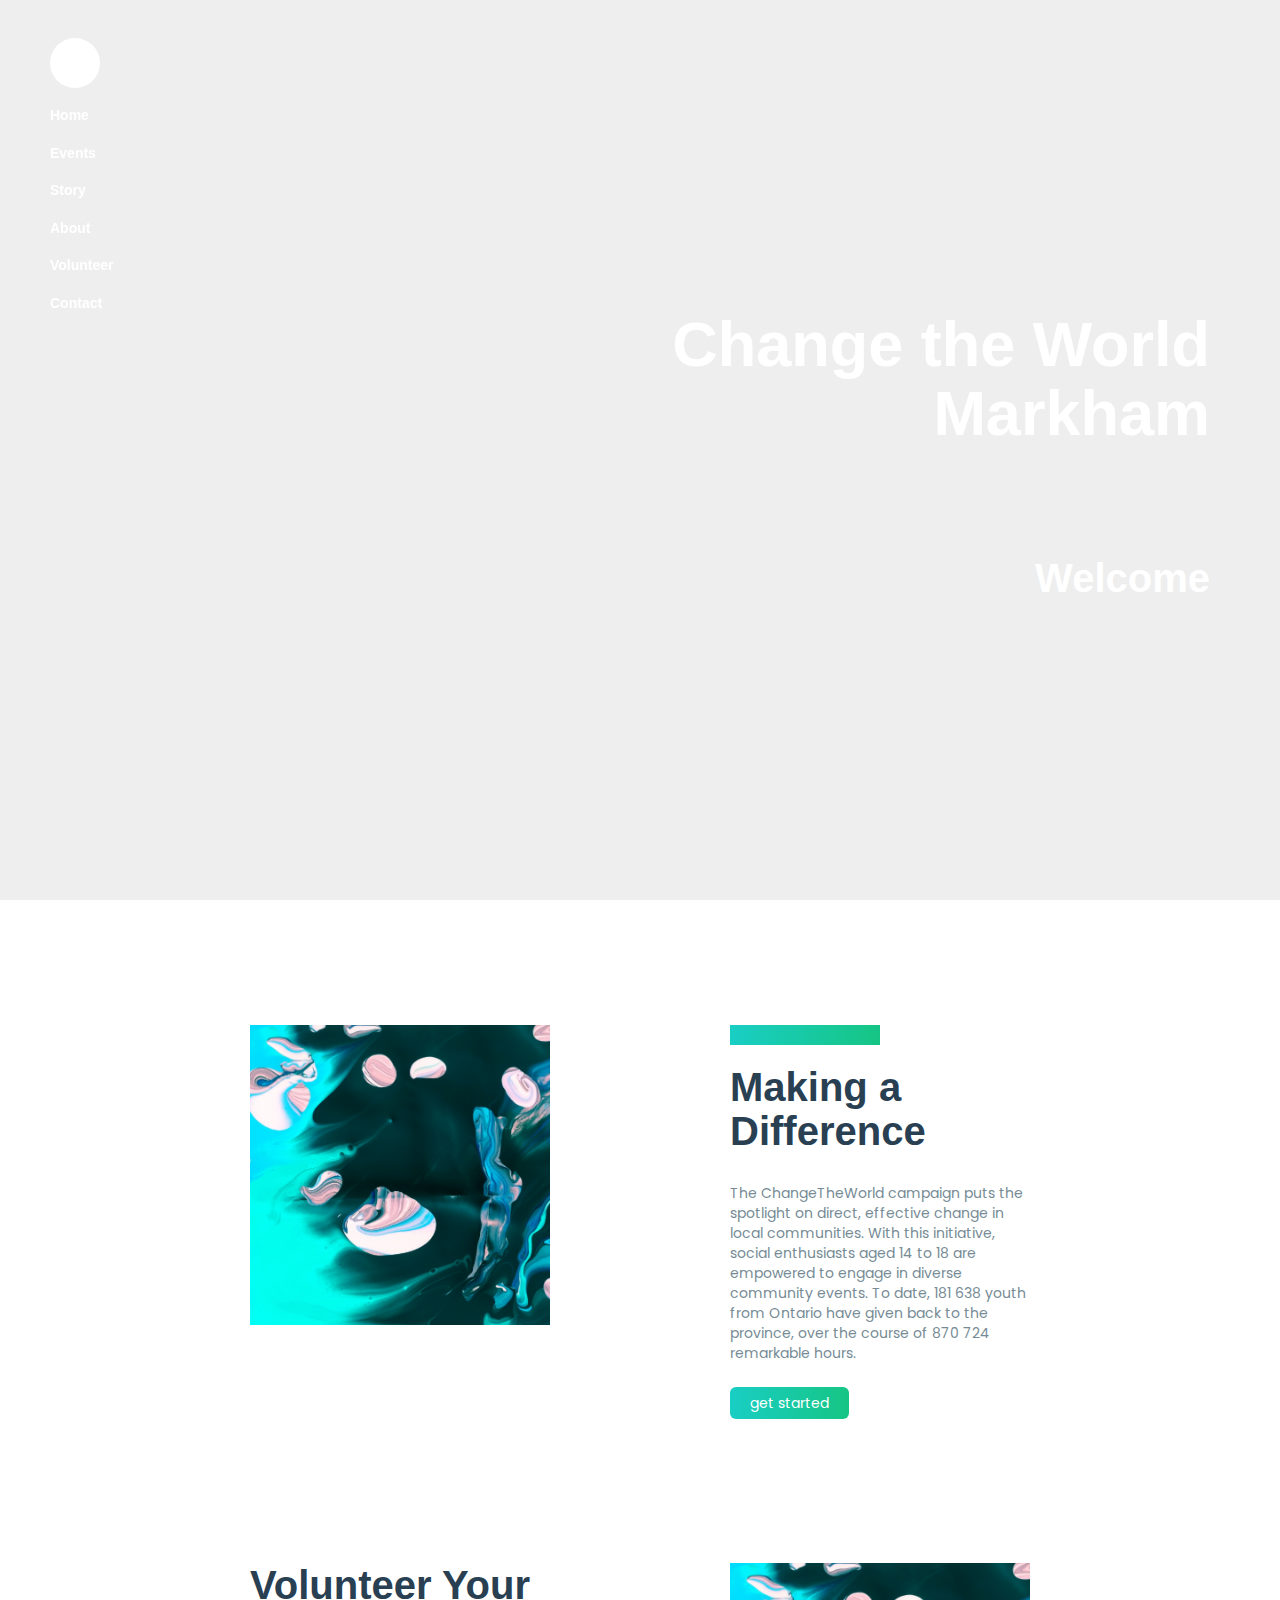
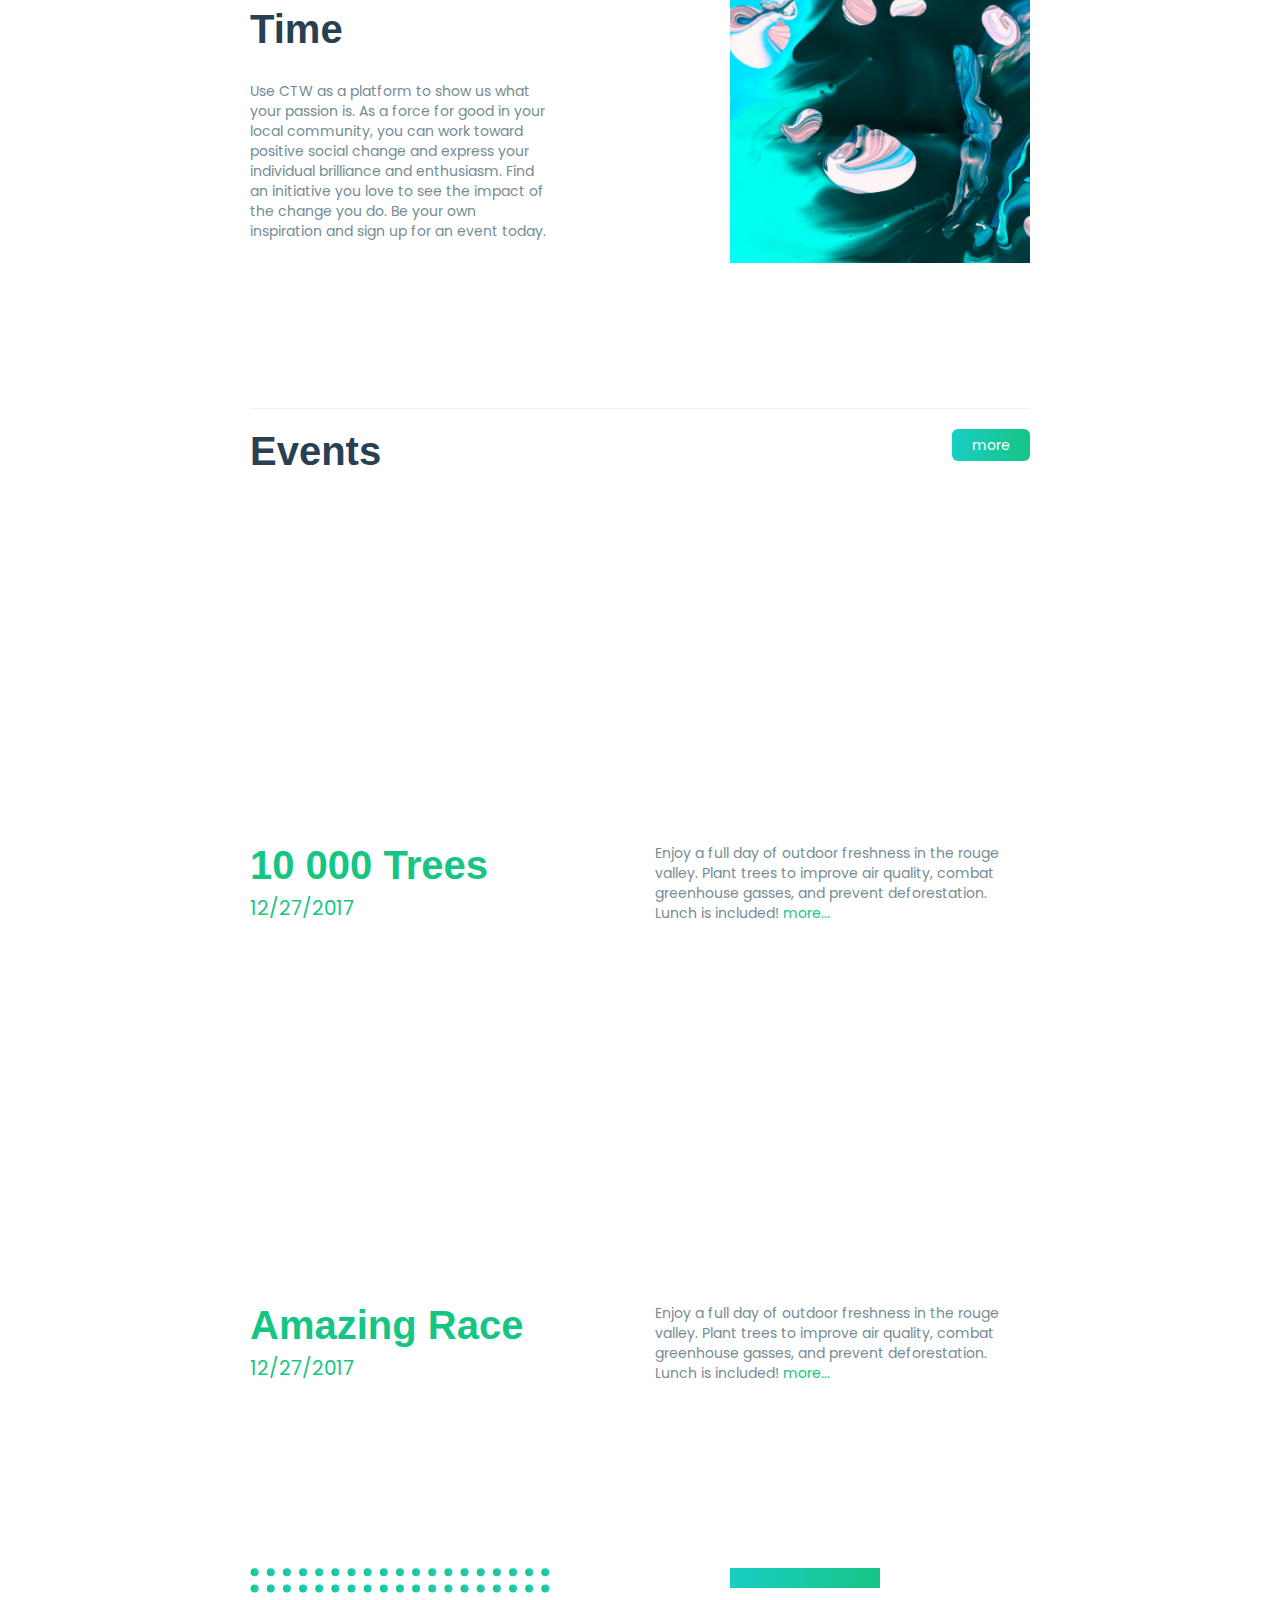
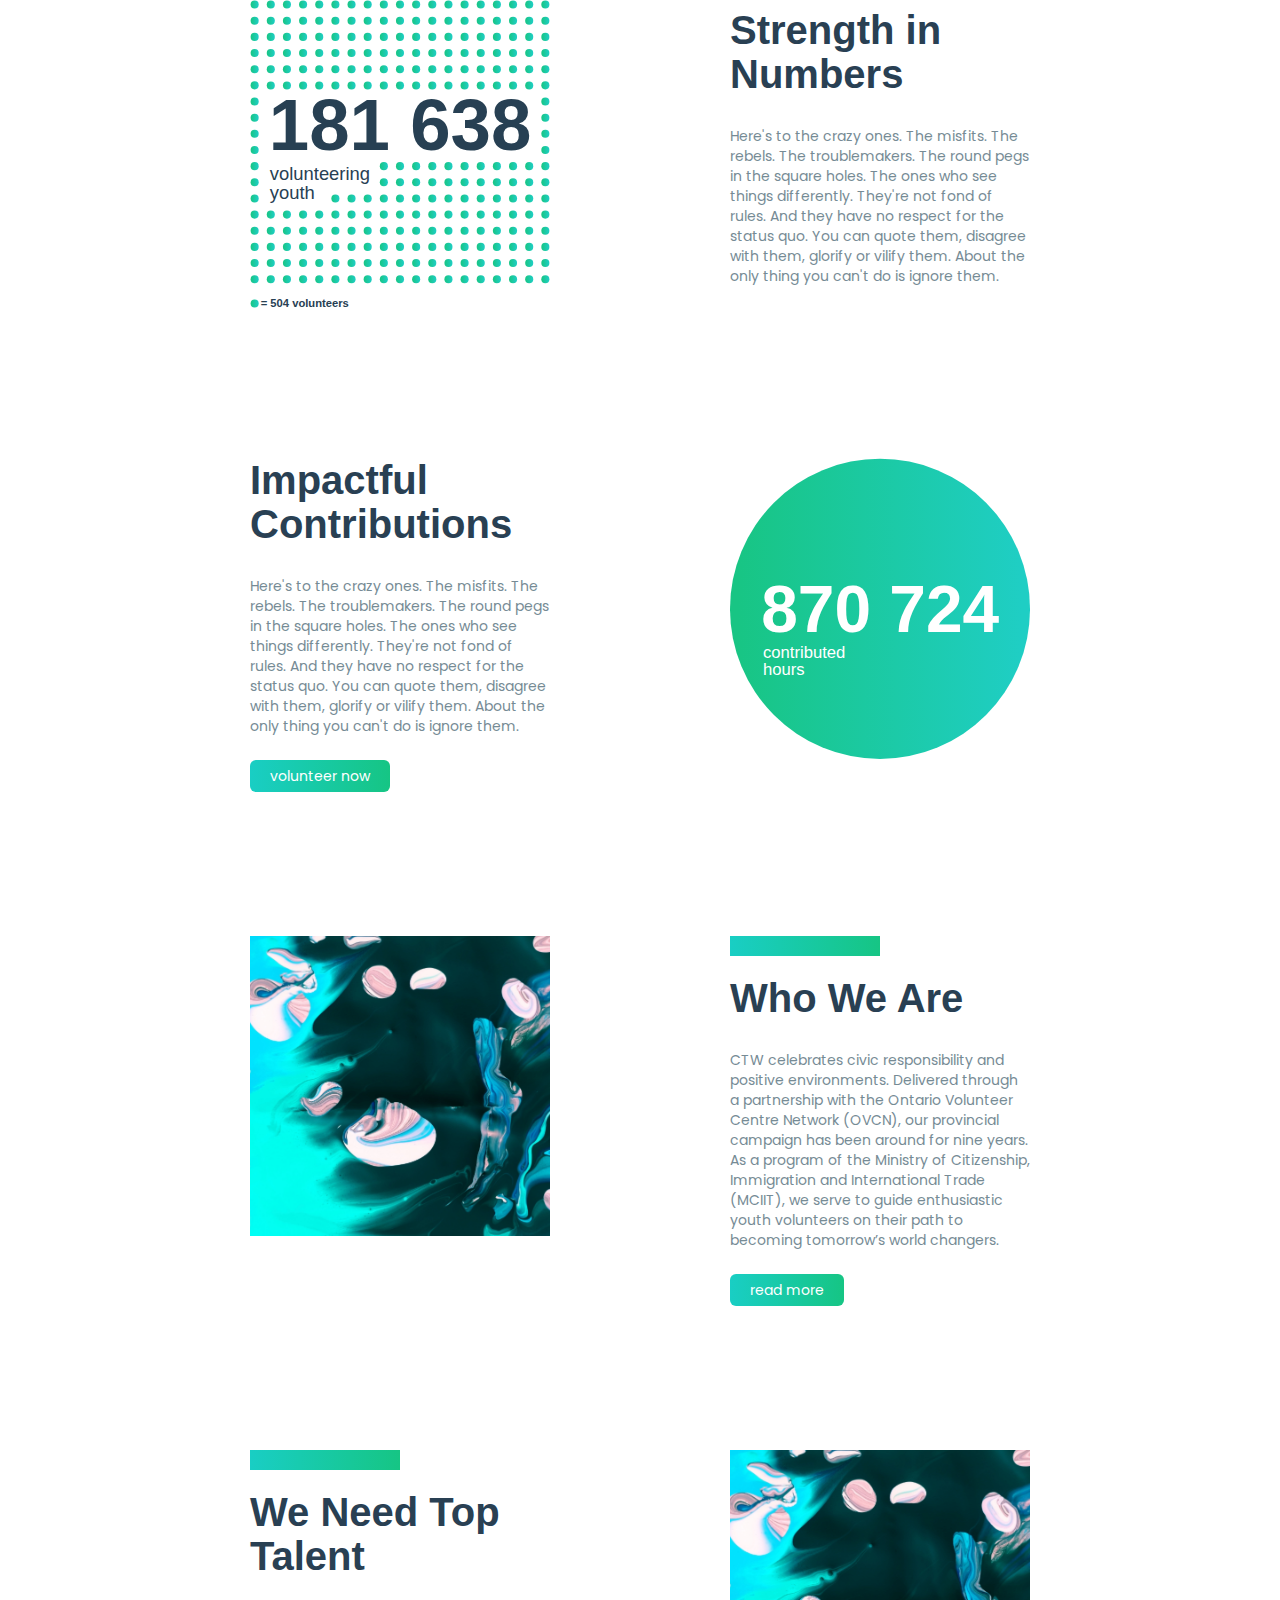
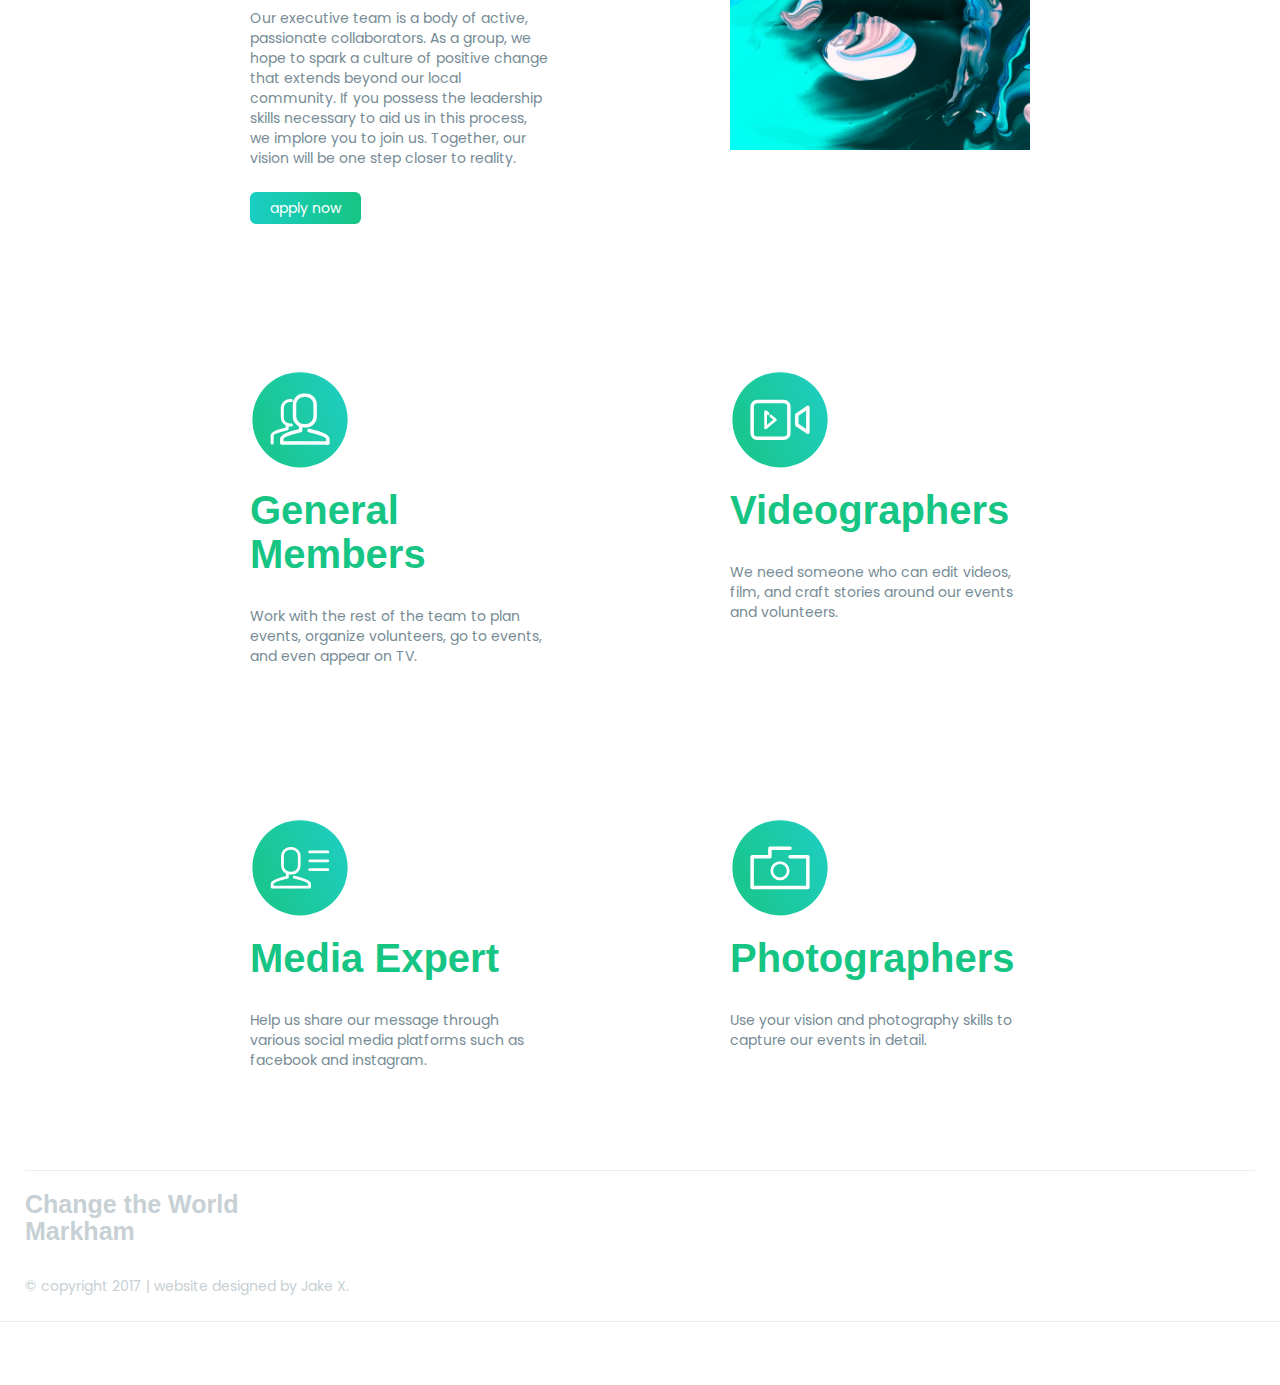
==== index.html @ 8a0590a5 "update" ====
<!DOCTYPE html>
<html>

<head>
    <title>CTW Markham</title>

    <meta charset="utf-8" />

    <link rel="shortcut icon" href="icon.ico" type='image/x-icon' />

    <link rel="stylesheet" type="text/css" href="main.css">

    <link rel="stylesheet" href="https://maxcdn.bootstrapcdn.com/bootstrap/3.3.6/css/bootstrap.min.css" />
    
    <link rel="stylesheet" href="animate.css">

    <link href="https://fonts.googleapis.com/css?family=Poppins:400,700" rel="stylesheet">

    <meta name="viewport" content="width=device-width, initial-scale=1" />

    <script src="https://ajax.googleapis.com/ajax/libs/jquery/3.1.0/jquery.min.js"></script>

    <script type="text/javascript" src="main.js"></script>
</head>

<body>

    <section id="home">
        <div class="jumbotron" id="jumbotronFull">
            <div class="container">
                <h1 class="white big animated bounce">Change the World <br> Markham</h1>
                <h2 class="white" style="font-size: 3em"><br><br>Welcome</h2>
            </div>
        </div>
    </section>

   

    <div class="space"></div>

    <!-- intro -->
    <section class="withMainMargins" id="intro">
        <!-- row 1 -->
        <div class="row">

            <div class="col-sm-6">
                <div class="squareDiv" style="background-image: url('Img/1.jpg'); background-size:cover">
                </div>
            </div>

            <div class="col-sm-6">
                <div class="sideDiv">
                    <div class="gradient rectangle"></div>
                    <h2 class="dark">Making a Difference</h2>
                    <p class="addSpacer">The ChangeTheWorld campaign puts the spotlight on direct, effective change in local communities. With this initiative, social enthusiasts aged 14 to 18 are empowered to engage in diverse community events. To date, 181 638 youth from Ontario have given back to the province, over the course of 870 724 remarkable hours. </p>
                    <a class="button" href="#upcomming" style="">get started</a>
                </div>
            </div>

        </div>
        <!-- row 2 -->
        <div class="row">

            <div class="col-sm-6">
                <div class="sideDiv">

                    <h2 class="dark">Volunteer Your Time</h2>
                    <p>Use CTW as a platform to show us what your passion is. As a force for good in your local community, you can work toward positive social change and express your individual brilliance and enthusiasm. Find an initiative you love to see the impact of the change you do. Be your own inspiration and sign up for an event today.</p>
                </div>
            </div>

            <div class="col-sm-6">
                <div class="squareDiv" style="background-image: url('Img/1.jpg'); background-size:cover">
                </div>
            </div>

        </div>

    </section>

    <div class="space"></div>


    <!-- upcomming events -->
    <section class="withDoubleMargins" id="upcomming">

        <hr>

        <div class="inlineTitle">
            <h2 class="dark">Events</h2>
            <a class="button right" href="events.html">more</a>
        </div>

        <div class="space"></div>

        <div class="longHorizontal" style="background-image: url('Img/2.jpg'); background-size:cover"></div>
        <div class="row">
            <div class="col-sm-6">
                <h2 class="blue">10 000 Trees</h2>
                <h4 class="blue">12/27/2017</h4>
            </div>
            <div class="col-sm-6">
                <p>Enjoy a full day of outdoor freshness in the rouge valley. Plant trees to improve air quality, combat greenhouse gasses, and prevent deforestation. Lunch is included! <a href="events.html" class="blue textA">more...</a></p>
            </div>
        </div>

        <div class="space"></div>

        <div class="longHorizontal" style="background-image: url('Img/3.jpg'); background-size:cover"></div>
        <div class="row">
            <div class="col-sm-6">
                <h2 class="blue">Amazing Race</h2>
                <h4 class="blue">12/27/2017</h4>
            </div>
            <div class="col-sm-6">
                <p>Enjoy a full day of outdoor freshness in the rouge valley. Plant trees to improve air quality, combat greenhouse gasses, and prevent deforestation. Lunch is included! <a href="events.html" class="blue textA">more...</a></p>
            </div>
        </div>

    </section>

    <div class="space"></div>
    <div class="space"></div>

    <section class="withMainMargins" id="about">

        <div class="row">
            <div class="col-sm-6">
                <img src="Img/2.svg" class="svgMargin">
            </div>

            <div class="col-sm-6">
                <div class="sideDiv">
                    <div class="gradient rectangle"></div>
                    <h2 class="dark">Strength in Numbers</h2>
                    <p class="addSpacer">Here's to the crazy ones. The misfits. The rebels. The troublemakers. The round pegs in the square holes. The ones who see things differently. They're not fond of rules. And they have no respect for the status quo. You can quote them, disagree with them, glorify or vilify them. About the only thing you can't do is ignore them.
                    </p>
                </div>
            </div>

        </div>

        <div class="row">
            <div class="col-sm-6">
                <div class="sideDiv">
                    <h2 class="dark">Impactful Contributions</h2>
                    <p class="addSpacer">Here's to the crazy ones. The misfits. The rebels. The troublemakers. The round pegs in the square holes. The ones who see things differently. They're not fond of rules. And they have no respect for the status quo. You can quote them, disagree with them, glorify or vilify them. About the only thing you can't do is ignore them.
                    </p>
                    <a class="button" href="" style="">volunteer now</a>
                </div>
            </div>
            <div class="col-sm-6">
                <img src="Img/1.svg" class="svgMargin">
            </div>
        </div>

        <div class="row">

            <div class="col-sm-6">
                <div class="squareDiv" style="background-image: url('Img/1.jpg'); background-size:cover">
                </div>
            </div>
            <div class="col-sm-6">
                <div class="sideDiv">
                    <div class="gradient rectangle"></div>
                    <h2 class="dark">Who We Are</h2>
                    <p class="addSpacer">CTW celebrates civic responsibility and positive environments. Delivered through a partnership with the Ontario Volunteer Centre Network (OVCN), our provincial campaign has been around for nine years. As a program of the Ministry of Citizenship, Immigration and International Trade (MCIIT), we serve to guide enthusiastic youth volunteers on their path to becoming tomorrow’s world changers.
                    </p>
                    <a class="button" href="" style="">read more</a>
                </div>
            </div>
        </div>
    </section>

    <section>

    </section>



    <section class="withMainMargins" id="join">

        <div class="row">


            <div class="col-sm-6">
                <div class="sideDiv">
                    <div class="gradient rectangle"></div>
                    <h2 class="dark">We Need Top Talent</h2>
                    <p class="addSpacer">Our executive team is a body of active, passionate collaborators. As a group, we hope to spark a culture of positive change that extends beyond our local community. If you possess the leadership skills necessary to aid us in this process, we implore you to join us. Together, our vision will be one step closer to reality.</p>
                    <a class="button" href="" style="">apply now</a>
                </div>
            </div>

            <div class="col-sm-6">
                <div class="squareDiv" style="background-image: url('Img/1.jpg'); background-size:cover">
                </div>
            </div>

        </div>

        <div class="row">

            <div class="col-sm-6">
                <div class="sideDiv">
                    <img class="jobIcon" src="Img/jobIcons/2icon.svg">
                    <h2 class="blue">General Members</h2>
                    <p class="addSpacer">Work with the rest of the team to plan events, organize volunteers, go to events, and even appear on TV.</p>
                </div>
            </div>

            <div class="col-sm-6">
                <div class="sideDiv">
                    <img class="jobIcon" src="Img/jobIcons/1icon.svg">
                    <h2 class="blue">Videographers</h2>
                    <p class="addSpacer">We need someone who can edit videos, film, and craft stories around our events and volunteers.</p>
                </div>
            </div>

        </div>
        <div class="row">

            <div class="col-sm-6">
                <div class="sideDiv">
                    <img class="jobIcon" src="Img/jobIcons/3icon.svg">
                    <h2 class="blue">Media Expert</h2>
                    <p class="addSpacer">Help us share our message through various social media platforms such as facebook and instagram.</p>
                </div>
            </div>

            <div class="col-sm-6">
                <div class="sideDiv">
                    <img class="jobIcon" src="Img/jobIcons/4icon.svg">
                    <h2 class="blue">Photographers</h2>
                    <p class="addSpacer">Use your vision and photography skills to capture our events in detail.</p>
                </div>
            </div>

        </div>
    </section>

    
     <!-- social media banner<div class="gradient smallBanner">
        <div class="bannerIcon">
            <a href = "https://www.facebook.com/CTWMarkham/?fref=ts"><img class="smallImg" src="Img/socialIcons/facebook.svg"></a>
            <a href="https://www.instagram.com/ctwmarkham/"><img class="smallImg" src="Img/socialIcons/instagram.svg"></a>
            <a href = "https://twitter.com/ctw_markham"><img class="smallImg" src="Img/socialIcons/twitter.svg"></a>
        </div>
    </div>-->
    <footer>
        
        <hr>
        <div class="footer">
            <h2 class="grey">Change the World<br> Markham</h2>
            <ul>
                <li><a href="">Home</a></li>
                <li><a href="">Events</a></li>
                <li><a href="">Story</a></li>
                <li><a href="">About</a></li>
                <li><a href="">Volunteer</a></li>
                <li><a href="">Contact</a></li>
            </ul>
        </div>
        <p class="grey">&copy; copyright 2017 | website designed by Jake X.</p>
    </footer>

</body>


<ul class="topnav" id="mytopnav">
    <li><div class = "whiteLogo"></div></li>
    <li><a href="">Home</a></li>
    <li><a href="events.html">Events</a></li>
    <li><a href="">Story</a></li>
    <li><a href="">About</a></li>
    <li><a href="">Volunteer</a></li>
    <li><a href="">Contact</a></li>
</ul>

<hr>




<div id="mySidenav" class="sidenav diagGradient">
    <a href="javascript:void(0)" class="closebtn" onclick="closeNav()">&times;</a>
    <a href="">Home</a>
    <a href="">Events</a>
    <a href="">Story</a>
    <a href="">About</a>
    <a href="">Volunteer</a>
    <a href="">Contact</a>
</div>


<span class="hamburger" style="font-size:30px;cursor:pointer" onclick="openNav()">&#9776;</span>
---- main.css ----
html,
body {
    overflow-x: hidden;
}
h1 {
    font-family: "Helvetica", sans-serif;
    font-weight: 900 !important;
}
h2 {
    font-family: "Helvetica", sans-serif;
    font-weight: 900 !important;
    font-size: 40px !important;
}
h3 {
    font-family: "Poppins", sans-serif !important;
    font-weight: 700 !important;
    font-size: 30px !important;
}
h4 {
    font-family: "Poppins", sans-serif !important;
    font-weight: 400 !important;
    font-size: 20px !important;
}
p {
    padding-top: 20px;
    font-family: "Poppins", sans-serif;
    color: #768B95;
}
.whiteLogo {
    height: 50px;
    width: 50px;
    border-radius: 50%;
    background: white;
}
.logo {
    height: 50px;
    width: 50px;
    border-radius: 50%;
    background: #8AC942;
    /* For browsers that do not support gradients */
    background: -webkit-linear-gradient(right top, #19CEC2, #8AC942, #FACC00);
    /* For Safari 5.1 to 6.0 */
    background: -o-linear-gradient(bottom left, #19CEC2, #8AC942, #FACC00);
    /* For Opera 11.1 to 12.0 */
    background: -moz-linear-gradient(bottom left, #19CEC2, #8AC942, #FACC00);
    /* For Firefox 3.6 to 15 */
    background: linear-gradient(to bottom left, #19CEC2, #8AC942, #FACC00);
    /* Standard syntax (must be last) */
}
.big {
    font-size: 5em;
}
.squareDiv {
    margin: 75px;
}
.sideDiv {
    margin: 75px;
}
.svgMargin {
    margin: 75px;
}
.rectDiv {
    margin: 75px;
}
.dark {
    color: #294053;
}
.white {
    color: white !important;
}
.blue {
    color: #16C584;
}
.grey {
    color: #C7D0D4;
}
.darkGrey {
    color: #768B95;
}
.textA {
    text-decoration: none;
}
.textA:hover {
    color: #C7D0D4 !important;
    text-decoration: none !important;
}
.name {
    padding: 25px;
}
.position {
    position: absolute;
    bottom: 10px;
    left: 35px;
}
#jumbotronFull {
    /*background-attachment: fixed;*/
    background-position: center;
    background-repeat: no-repeat;
    background-size: cover;
    display: flex;
    flex-direction: column;
    justify-content: center;
    background-image: url(img/jumbo.jpg);
    background-size: cover;
    background-position: center;
    text-align: right;
    margin: 0;
}
.smallBanner {
    height: 30px;
    display: flex;
    flex-direction: row;
    align-items: center;
}
.smallImg {
    height: 20px;
    margin-left: 10px;
    margin-right: 10px;
}
.bannerIcon {
    margin-left: auto;
    margin-right: auto;
    display: block;
    height: 20px;
}
.withMainMargins {
    margin-left: 175px;
    margin-right: 175px;
}
.withDoubleMargins {
    margin-left: 250px;
    margin-right: 250px;
}
.topnav {
    font-family: 'Helvetica', sans-serif;
    font-size: 12px;
    background-color: transparent;
    transition: all 0.25s ease;
    position: fixed;
    top: 0;
    left: 30px;
    width: 100%;
    padding: 20px;
    flex-direction: column;
    list-style-type: none;
    width: 150px;
}
ul.topnav {
    margin: 0;
    font-weight: 600;
    font-size: 1em;
    /*overflow: hidden;*/
    /*align-items: center;*/
}
ul.topnav li {
    margin-top: 1.25em;
}
.topnav a {
    transition: all linear 0.15s;
    text-decoration: none;
    color: white;
}
.topnav a:hover {
    color: #294053;
    text-decoration: none;
    font-weight: 900;
}
ul.staticTopnav {
    margin: 0;
    font-weight: 600;
    font-size: 1em;
    /*overflow: hidden;*/
    /*align-items: center;*/
}
ul.staticTopnav li {
    margin-top: 1.25em;
}
.staticTopnav {
    font-family: 'Helvetica', sans-serif;
    font-size: 12px;
    background-color: transparent;
    transition: all 0.25s ease;
    position: fixed;
    top: 0;
    left: 30px;
    width: 100%;
    padding: 20px;
    flex-direction: column;
    list-style-type: none;
    width: 150px;
}
.staticTopnav a {
    transition: all 0.25s ease;
    color: #274053 !important;
}
.staticTopnav a:hover {
    text-decoration: none;
    color: #C7D0D4 !important;
}
.changeStyle a {
    color: #274053 !important;
}
.changeStyle a:hover {
    color: #C7D0D4 !important;
}
.space {
    height: 50px;
}
.addSpacer {
    margin-bottom: 30px;
}
button {
    border: none;
}
.button {
    font-family: "Poppins", sans-serif;
    border-radius: 6px;
    padding-left: 20px;
    padding-right: 20px;
    padding-top: 6px;
    padding-bottom: 6px;
    text-decoration: none;
    color: white;
    background: #16C584;
    background: -webkit-linear-gradient(left, #19CEC4, #16C584);
    /* For Safari 5.1 to 6.0 */
    background: -o-linear-gradient(right, #19CEC4, #16C584);
    /* For Opera 11.1 to 12.0 */
    background: -moz-linear-gradient(right, #19CEC4, #16C584);
    /* For Firefox 3.6 to 15 */
    background: linear-gradient(to right, #19CEC4, #16C584);
    /* Standard syntax */
}
.button:hover {
    text-decoration: none;
    color: white;
    background: #FACD00;
    background: -webkit-linear-gradient(left, #FACD00, #16C584);
    /* For Safari 5.1 to 6.0 */
    background: -o-linear-gradient(left, #FACD00, #16C584);
    /* For Opera 11.1 to 12.0 */
    background: -moz-linear-gradient(left, #FACD00, #16C584);
    /* For Firefox 3.6 to 15 */
    background: linear-gradient(to right, #FACD00, #16C584);
    /* Standard syntax */
}
.rectangle {
    width: 50%;
    height: 20px;
}
.inlineTitle {
    justify-content: space-between;
    vertical-align: center;
}
.inlineTitle h2 {
    display: inline-block;
    margin: auto;
}
.right {
    float: right;
}
.page-header h2 {
    margin: 0;
    padding: 0;
}
.page-header {
    border-bottom: none !important;
}
.longHorizontal {
    display: block;
}
.gradient {
    background: #16C584;
    background: -webkit-linear-gradient(left, #19CEC4, #16C584);
    /* For Safari 5.1 to 6.0 */
    background: -o-linear-gradient(right, #19CEC4, #16C584);
    /* For Opera 11.1 to 12.0 */
    background: -moz-linear-gradient(right, #19CEC4, #16C584);
    /* For Firefox 3.6 to 15 */
    background: linear-gradient(to right, #19CEC4, #16C584);
    /* Standard syntax */
}
.diagGradient {
    background: #19CEC4;
    /* For browsers that do not support gradients */
    background: -webkit-linear-gradient(left top, #19CEC4, #16C584);
    /* For Safari 5.1 to 6.0 */
    background: -o-linear-gradient(bottom right, #19CEC4, #16C584);
    /* For Opera 11.1 to 12.0 */
    background: -moz-linear-gradient(bottom right, #19CEC4, #16C584);
    /* For Firefox 3.6 to 15 */
    background: linear-gradient(to bottom right, #19CEC4, #16C584);
    /* Standard syntax */
}
.jobIcon {
    height: 100px;
    width: 100px;
}
footer {
    margin: 25px;
}
.footer {}
.footer h2 {
    font-size: 25px !important;
}
.footer ul {
    margin: 0;
    font-weight: 600;
    font-size: 1em;
    font-family: 'Helvetica', sans-serif;
    background-color: transparent;
    transition: all 0.25s ease;
    width: 100%;
    padding: 0px;
    list-style-type: none;
    width: 150px;
    display: none;
}
.footer li {
    margin-top: 1.25em;
}
.footer a {
    text-decoration: none;
    color: #C7D0D4 !important;
}
.footer a:hover {
    text-decoration: none;
    color: #16C584 !important;
}

/*mobile menu*/

.hamburger {
    visibility: hidden;
}
.staticHamburger {
    visibility: hidden;
}
.sidenav {
    font-family: 'Helvetica', sans-serif;
    font-size: 12px;
    transition: all 0.25s ease;
    height: 100%;
    width: 0;
    position: fixed;
    z-index: 1;
    top: 0;
    left: 0;
    overflow-x: hidden;
    padding-top: 60px;
    text-decoration: none;
}
.sidenav a {
    font-weight: 400;
    padding: 8px 8px 8px 32px;
    text-decoration: none;
    font-size: 25px;
    color: white;
    display: block;
    transition: all 0.25s ease;
}
.sidenav a:hover,
.offcanvas a:focus {
    text-decoration: none;
    color: #294053;
}
.sidenav .closebtn {
    position: absolute;
    top: 0;
    right: 25px;
    font-size: 36px;
    margin-left: 50px;
}
.sidebar {
    font-family: 'Helvetica', sans-serif;
    font-size: 12px;
    transition: all 0.25s ease;
    height: 100%;
    width: 0;
    position: fixed;
    z-index: 1;
    top: 0;
    left: 0;
    overflow-x: hidden;
    padding-top: 60px;
    text-decoration: none;
}
.sidebar p {
    display: block;
    width: 250px;
    font-size: 16px;
}
.sidebar .closebtn {
    font-weight: 400;
    padding: 8px 8px 8px 32px;
    text-decoration: none;
    font-size: 25px;
    color: white;
    display: block;
    transition: all 0.25s ease;
    position: absolute;
    top: 0;
    right: 25px;
    font-size: 36px;
    margin-left: 50px;
}
.button2 {
    font-family: "Poppins", sans-serif;
    font-size: 16px;
    border-radius: 6px;
    padding-left: 20px;
    padding-right: 20px;
    padding-top: 6px;
    padding-bottom: 6px;
    text-decoration: none;
    color: #16C584;
    background: white;
}
.button2:hover {
    text-decoration: none;
    color: white;
    background: #FACD00;
    background: -webkit-linear-gradient(left, #FACD00, #16C584);
    /* For Safari 5.1 to 6.0 */
    background: -o-linear-gradient(left, #FACD00, #16C584);
    /* For Opera 11.1 to 12.0 */
    background: -moz-linear-gradient(left, #FACD00, #16C584);
    /* For Firefox 3.6 to 15 */
    background: linear-gradient(to right, #FACD00, #16C584);
    /* Standard syntax */
}
.letter {
    background-color: #F4F6F6;
    padding: 60px;
    box-shadow: 0 4px 8px 0 rgba(0, 0, 0, 0.2), 0 6px 20px 0 rgba(0, 0, 0, 0.05);
}
.letterBody {
    text-shadow: 1px 1px #DEDEDE;
}
.name{
    position: absolute;
    bottom: 0;
    left: 0;
    visibility:hidden;
    transition: all 0.25 ease;
}
.square{
    margin-top: 30px;
}
#a:hover + #aa{
    transition: all 0.25 ease;
    visibility: visible;
}
.name:hover{
    visibility: visible;
}
/* The Modal (background) */

.modal {
    display: none;
    /* Hidden by default */
    position: fixed;
    /* Stay in place */
    z-index: 199;
    /* Sit on top */
    padding-top: 150px;
    /* Location of the box */
    padding-left: 100px;
    padding-right: 100px;
    left: 0;
    top: 0;
    width: 100%;
    /* Full width */
    height: 100%;
    /* Full height */
    overflow: auto;
    /* Enable scroll if needed */
    background-color: rgb(0, 0, 0);
    /* Fallback color */
    background-color: rgba(25, 206, 196, .75)/* Black w/ opacity */
}

/* Modal Content */

div.modal-content {
    position: relative;
    background-color: white;
    margin: auto;
    padding: 0;
    width: 90%;
    -webkit-box-shadow: 0 5px 15px rgba(0, 0, 0, 0);
    -moz-box-shadow: 0 5px 15px rgba(0, 0, 0, 0);
    -o-box-shadow: 0 5px 15px rgba(0, 0, 0, 0);
    box-shadow: 0 5px 15px rgba(0, 0, 0, 0);
    outline: none;
    border: none !important;
}
.modal-header {
    padding: 2px 16px;
}
.modal-body {
    font-size: 1em;
    padding: 2px 16px;
    overflow: auto;
}
.exit {
    color: #FACD00;
    float: right;
    font-size: 28px;
    font-weight: bold;
}
.exit:hover,
.exit:focus {
    color: #19CEC4;
    text-decoration: none;
    cursor: pointer;
}

@media screen and (max-width: 1200px) {
    .withMainMargins {
        margin-left: 150px;
        margin-right: 130px;
    }
    .withDoubleMargins {
        margin-left: 160px;
        margin-right: 140px;
    }
    .svgMargin {
        margin: 15px;
        margin-bottom: 100px;
    }
    .squareDiv {
        margin: 15px;
        margin-bottom: 100px;
    }
    .rectDiv {
        margin: 15px;
        margin-bottom: 100px;
    }
    .sideDiv {
        margin: 15px;
        margin-top: 20px;
        margin-bottom: 100px;
    }
}
@media screen and (max-width: 1024px) {
    .hamburger {
        visibility: visible;
        position: fixed;
        top: 10px;
        left: 10px;
        color: white;
        transition: all 0.25 ease;
    }
    .staticHamburger {
        visibility: visible;
        position: fixed;
        top: 10px;
        left: 10px;
        color: #294053;
        transition: all 0.25 ease;
    }
    .hChangeStyle {
        color: #294053;
    }
    .topnav {
        visibility: hidden;
    }
    .staticTopnav {
        visibility: hidden;
    }
    .withMainMargins {
        margin-left: 50px;
        margin-right: 50px;
    }
    .withDoubleMargins {
        margin-left: 60px;
        margin-right: 60px;
    }
    .svgMargin {
        margin: 10px;
        margin-top: 100px;
    }
    .squareDiv {
        margin: 10px;
        margin-top: 100px;
    }
    .rectDiv {
        margin: 10px;
        margin-bottom: 100px;
    }
    .sideDiv {
        margin: 10px;
        margin-top: 20px;
        margin-bottom: 100px;
    }
}
@media screen and (max-width: 600px) {
    .jumbotron h1 {
        font-size: 250% !important;
    }
    .jumbotron h2 {
        font-size: 150% !important;
    }
    .footer ul {
        display: block;
    }
}
@media screen and (max-width: 700px) {
    .svgMargin {
        margin: 75px;
    }
}
@media screen and (max-width: 320px) {
    .withMainMargins {
        margin-left: 0px;
        margin-right: 0px;
    }
    .withDoubleMargins {
        margin-left: 10px;
        margin-right: 10px;
    }
    .squareDiv {
        margin: 10px;
        margin-top: 100px;
    }
    .sideDiv {
        margin: 10px;
        margin-top: 20px;
        margin-bottom: 20px;
    }
    .svgMargin {
        margin: 10px;
        margin-top: 100px;
    }
    .jumbotron h1 {
        font-size: 250% !important;
    }
    .jumbotron h2 {
        font-size: 250% !important;
    }
}
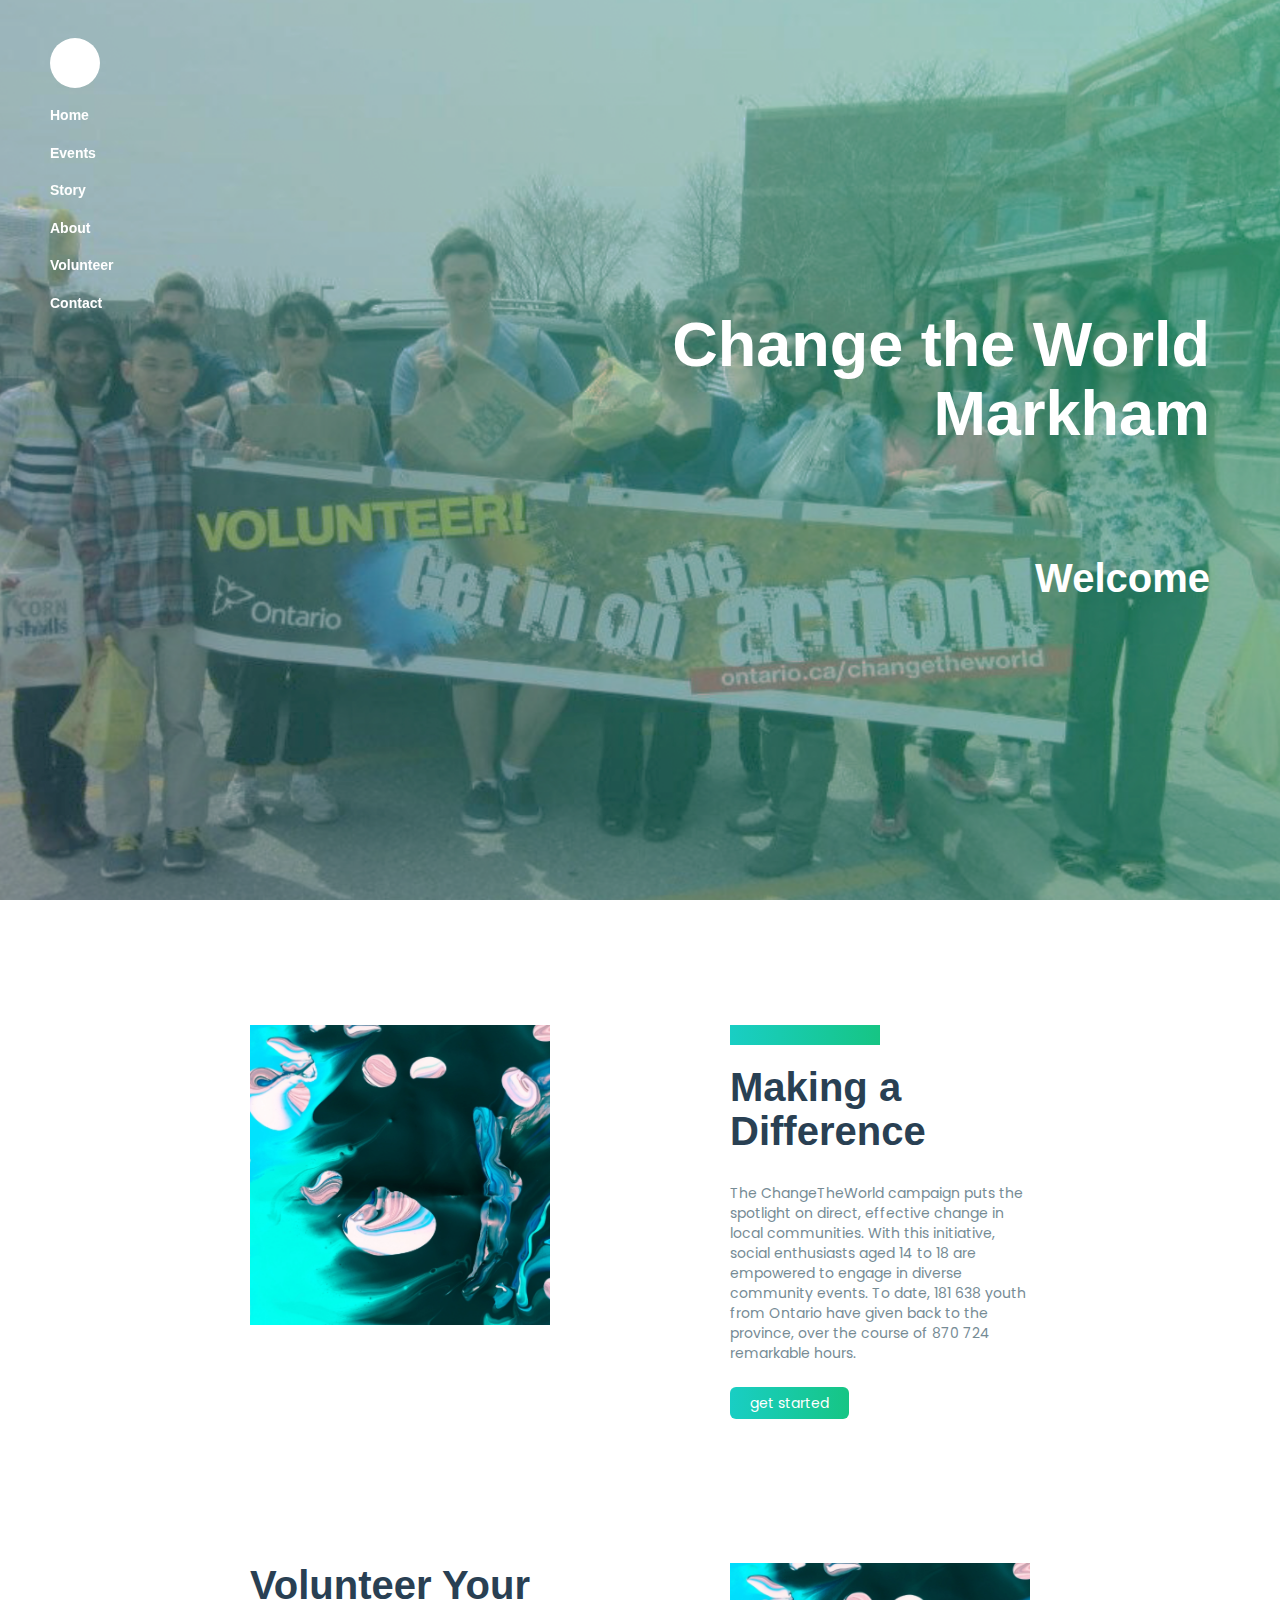
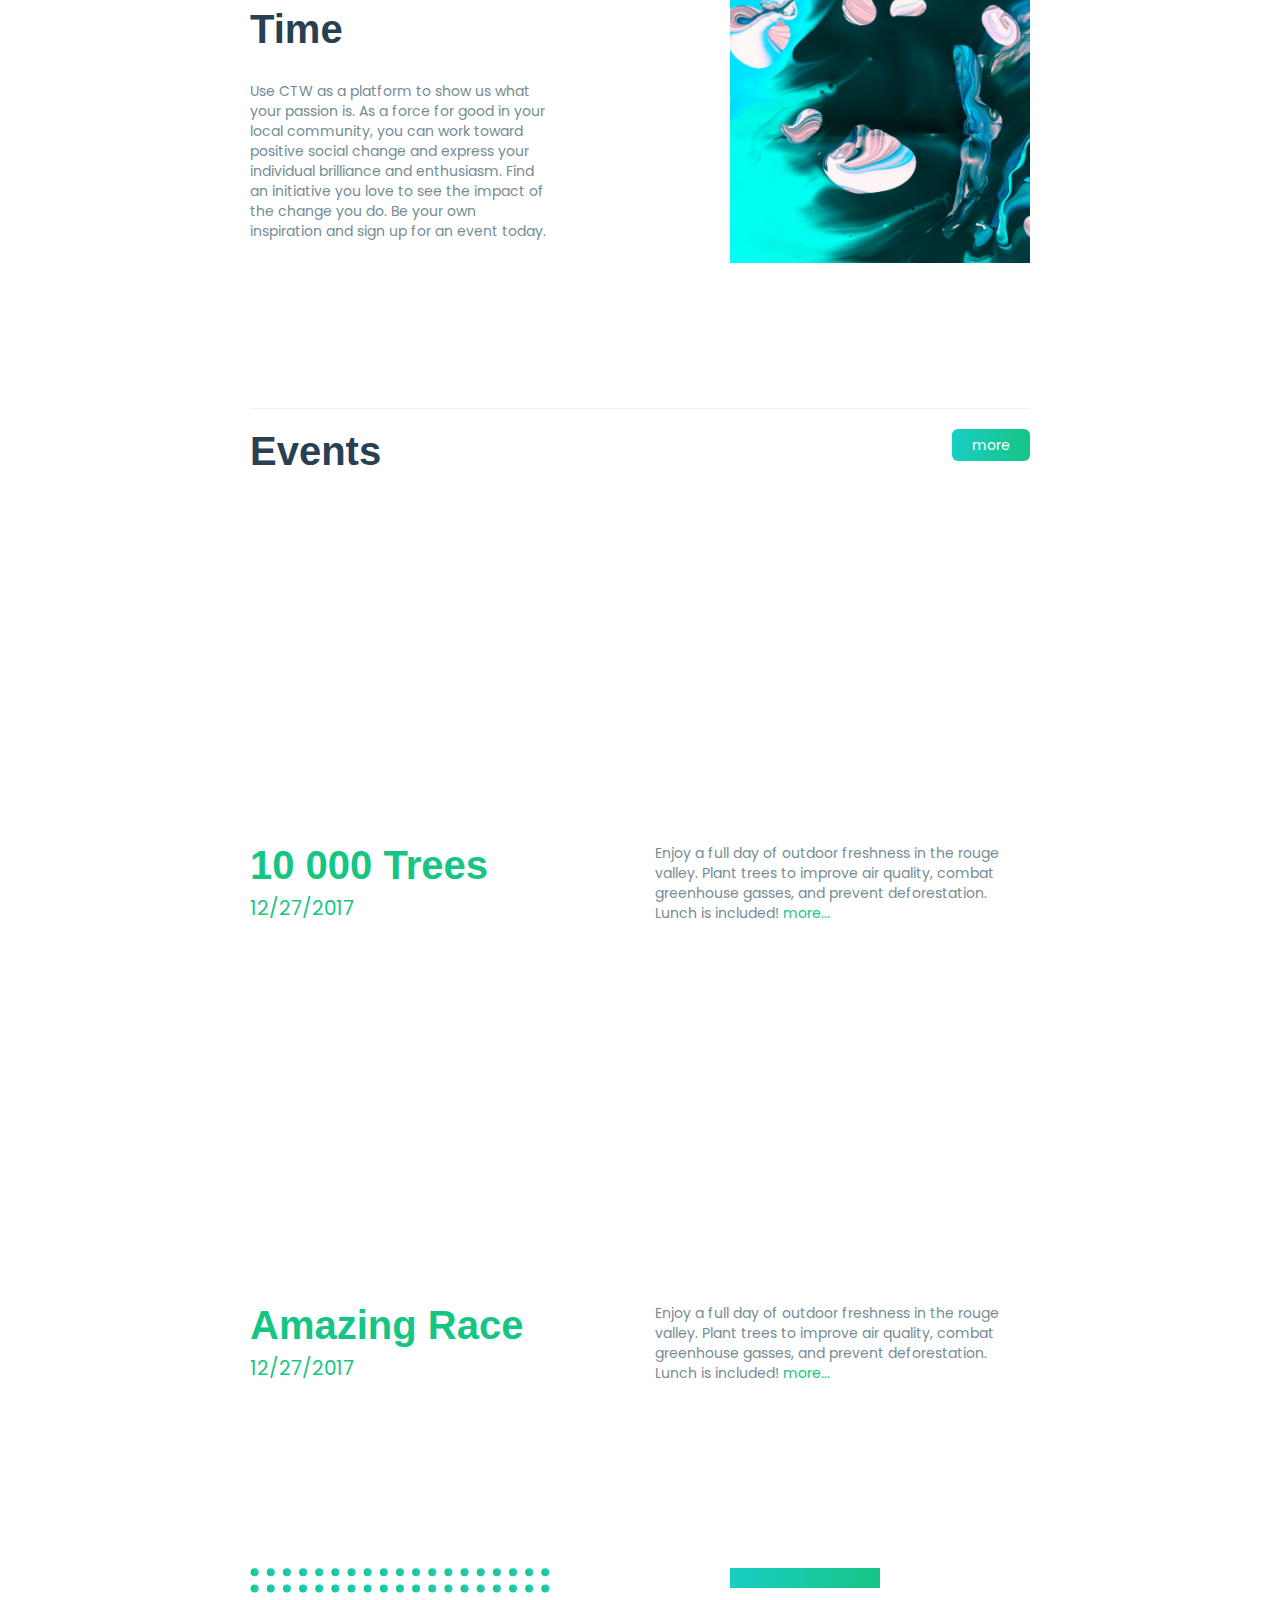
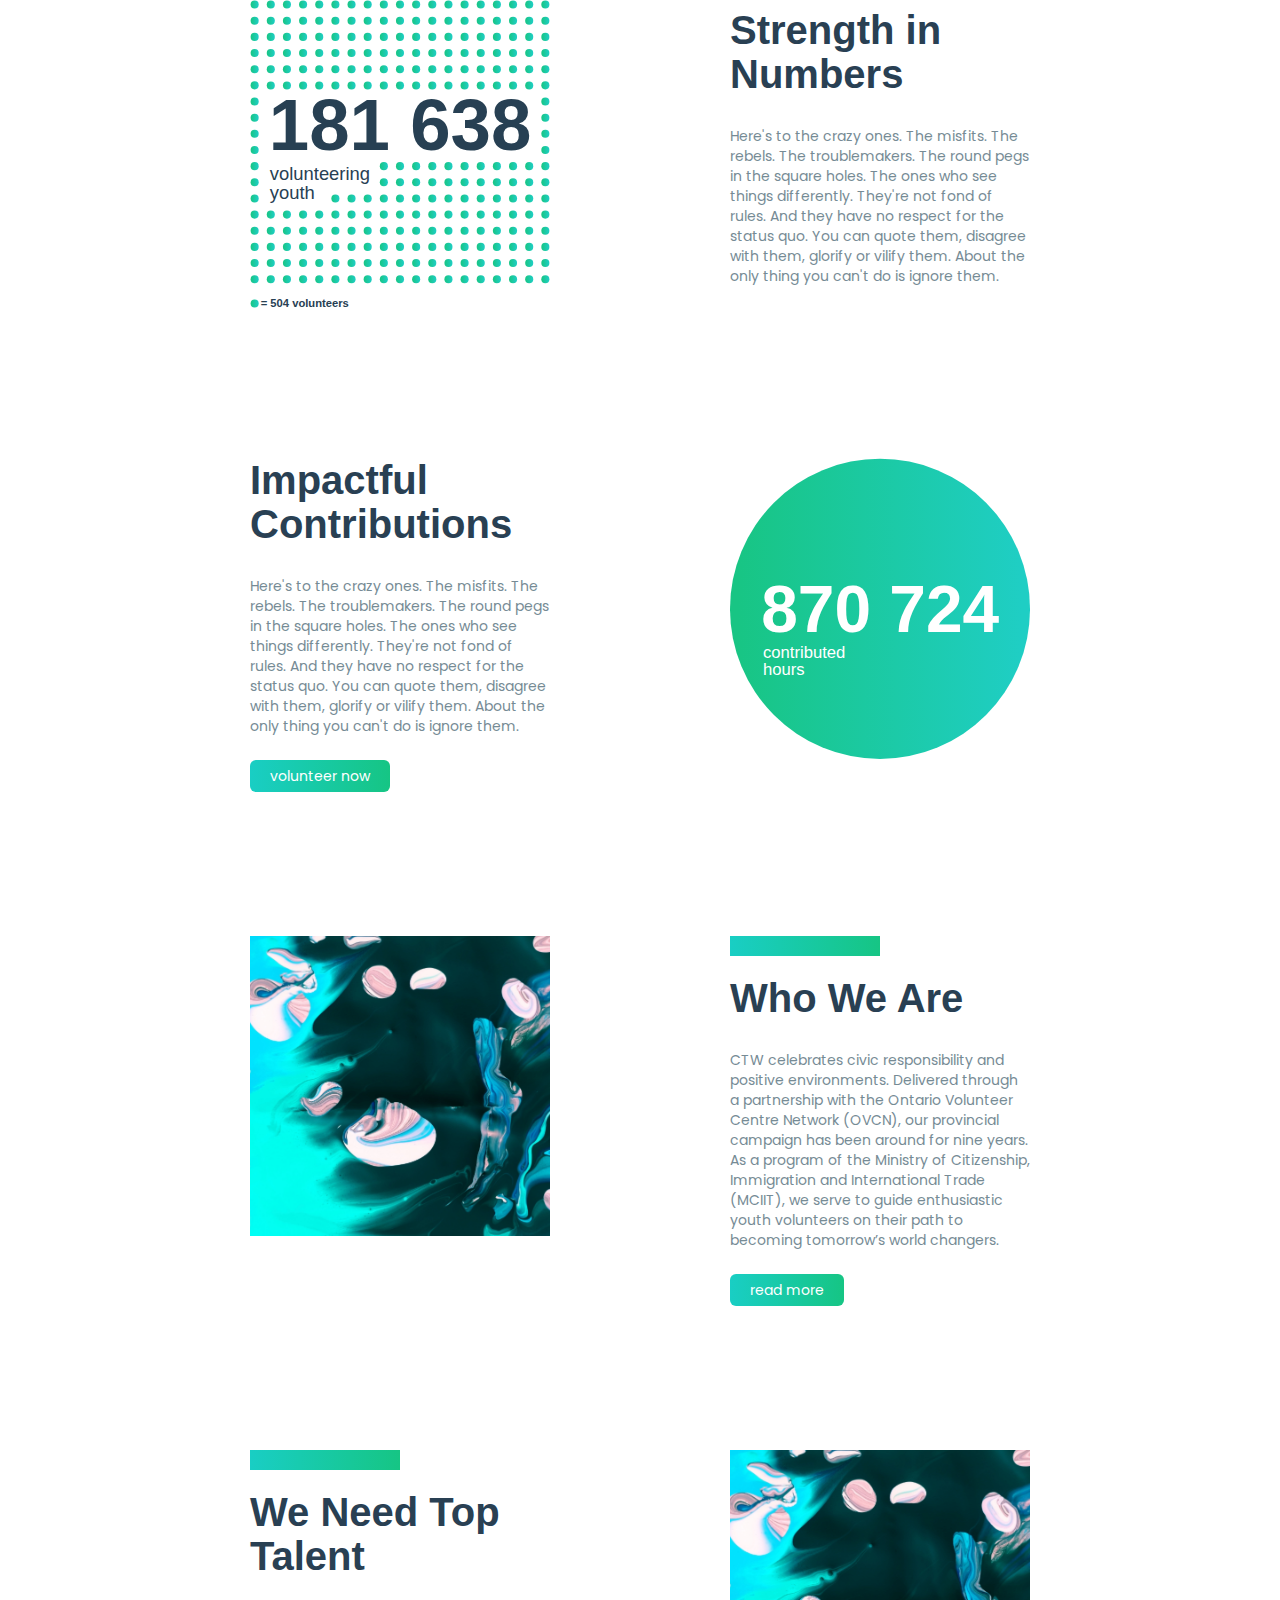
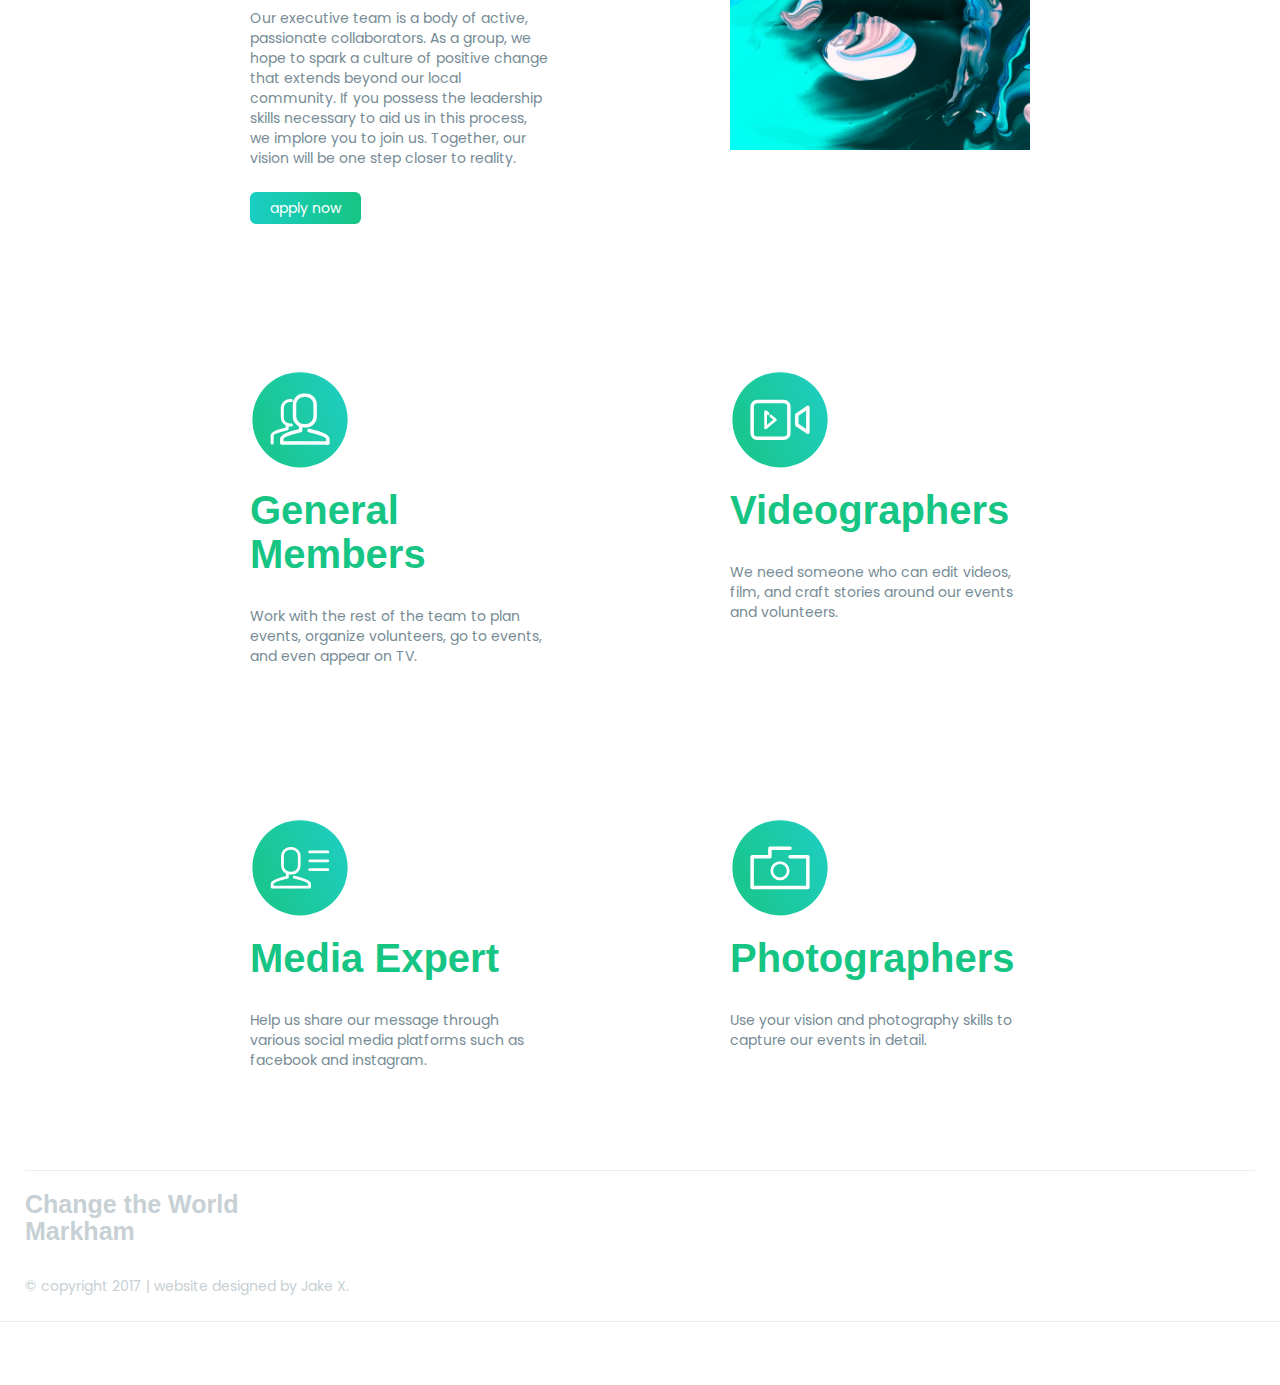
==== commit df7e5200: "updated" ====
--- a/index.html
+++ b/index.html
@@ -271,8 +271,8 @@
     <li><div class = "whiteLogo"></div></li>
     <li><a href="">Home</a></li>
     <li><a href="events.html">Events</a></li>
-    <li><a href="">Story</a></li>
-    <li><a href="">About</a></li>
+    <li><a href="https://ctwmarkham.tumblr.com/" target="_blank">Story</a></li>
+    <li><a href="about.html">About</a></li>
     <li><a href="">Volunteer</a></li>
     <li><a href="">Contact</a></li>
 </ul>
@@ -280,11 +280,9 @@
 <hr>
 
 
-
-
 <div id="mySidenav" class="sidenav diagGradient">
     <a href="javascript:void(0)" class="closebtn" onclick="closeNav()">&times;</a>
-    <a href="">Home</a>
+    <a href="index.html">Home</a>
     <a href="">Events</a>
     <a href="">Story</a>
     <a href="">About</a>
--- a/main.css
+++ b/main.css
@@ -100,7 +100,7 @@
     display: flex;
     flex-direction: column;
     justify-content: center;
-    background-image: url(img/jumbo.jpg);
+    background-image: url(Img/jumbo.jpg);
     background-size: cover;
     background-position: center;
     text-align: right;
@@ -437,47 +437,42 @@
 .letterBody {
     text-shadow: 1px 1px #DEDEDE;
 }
-.name{
+.name {
     position: absolute;
     bottom: 0;
     left: 0;
-    visibility:hidden;
+    visibility: hidden;
     transition: all 0.25 ease;
 }
-.square{
+.square {
     margin-top: 30px;
-}
-#a:hover + #aa{
+    background-position: right;
+}
+#a:hover + #aa {
     transition: all 0.25 ease;
     visibility: visible;
 }
-.name:hover{
+.name:hover {
     visibility: visible;
-}
+    cursor: pointer;
+}
+
 /* The Modal (background) */
 
 .modal {
+    position: fixed;
+    top: 0;
+    right: 0;
+    bottom: 0;
+    left: 0;
+    z-index: 1050;
     display: none;
-    /* Hidden by default */
-    position: fixed;
-    /* Stay in place */
-    z-index: 199;
-    /* Sit on top */
-    padding-top: 150px;
-    /* Location of the box */
-    padding-left: 100px;
-    padding-right: 100px;
-    left: 0;
-    top: 0;
-    width: 100%;
-    /* Full width */
-    height: 100%;
-    /* Full height */
-    overflow: auto;
+    overflow: hidden;
+    outline: 0;
     /* Enable scroll if needed */
     background-color: rgb(0, 0, 0);
     /* Fallback color */
-    background-color: rgba(25, 206, 196, .75)/* Black w/ opacity */
+    background-color: rgba(22, 197, 132, .75)/* Black w/ opacity */
 }
 
 /* Modal Content */
@@ -486,8 +481,10 @@
     position: relative;
     background-color: white;
     margin: auto;
+    margin-top: 50px;
     padding: 0;
-    width: 90%;
+    width: 600px;
+    height: 600px;
     -webkit-box-shadow: 0 5px 15px rgba(0, 0, 0, 0);
     -moz-box-shadow: 0 5px 15px rgba(0, 0, 0, 0);
     -o-box-shadow: 0 5px 15px rgba(0, 0, 0, 0);
@@ -496,7 +493,11 @@
     border: none !important;
 }
 .modal-header {
+    height: 350px;
     padding: 2px 16px;
+    background-image: url(Img/profiles/bobby.jpg);
+    background-position: center;
+    background-size: cover;
 }
 .modal-body {
     font-size: 1em;
@@ -515,7 +516,6 @@
     text-decoration: none;
     cursor: pointer;
 }
-
 @media screen and (max-width: 1200px) {
     .withMainMargins {
         margin-left: 150px;
@@ -610,6 +610,14 @@
     .svgMargin {
         margin: 75px;
     }
+    div.modal-content {
+        position: relative;
+        background-color: white;
+        margin: auto;
+        margin-top: 15px;
+        padding: 0;
+        width: 90%;
+    }
 }
 @media screen and (max-width: 320px) {
     .withMainMargins {
@@ -640,3 +648,11 @@
         font-size: 250% !important;
     }
 }
+@media screen and (max-height: 600px) {
+    .modal-content{
+        height: 500px !important;
+    }
+    .modal-header {
+        height: 200px;
+    }
+}
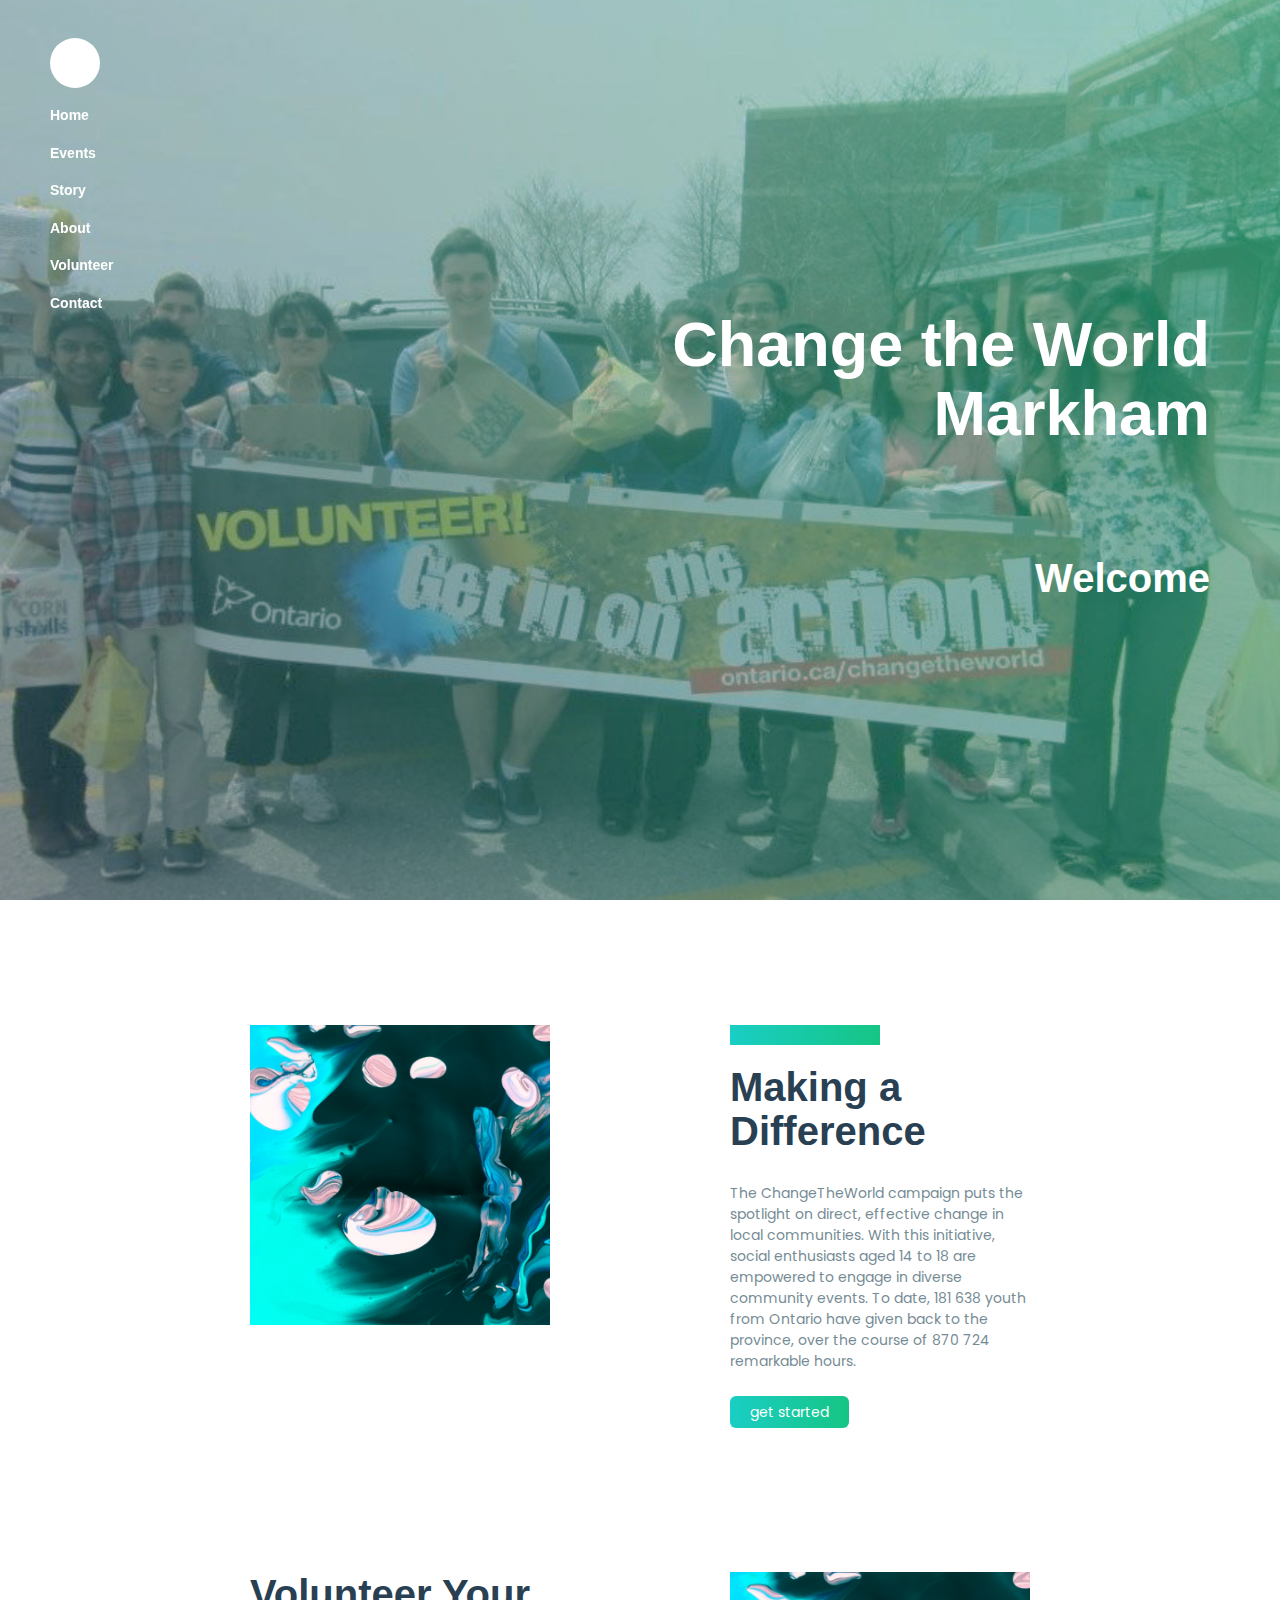
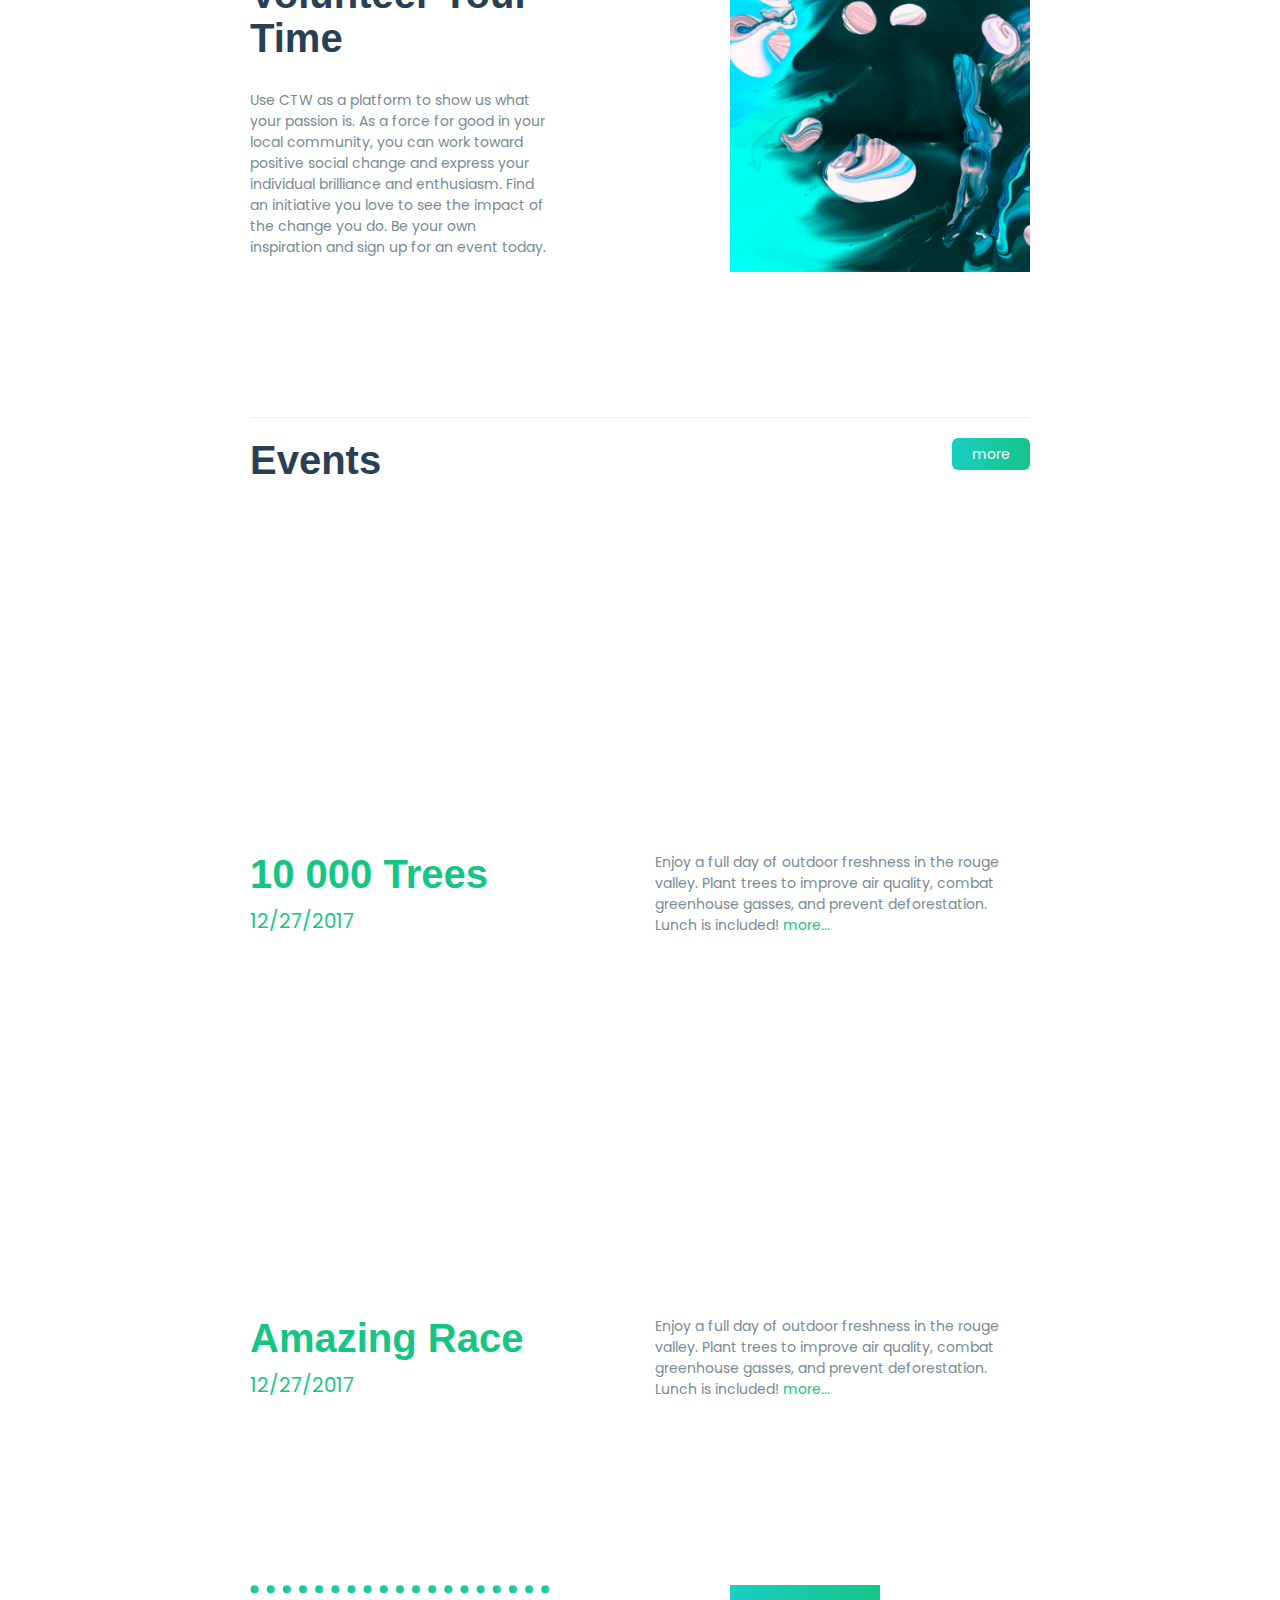
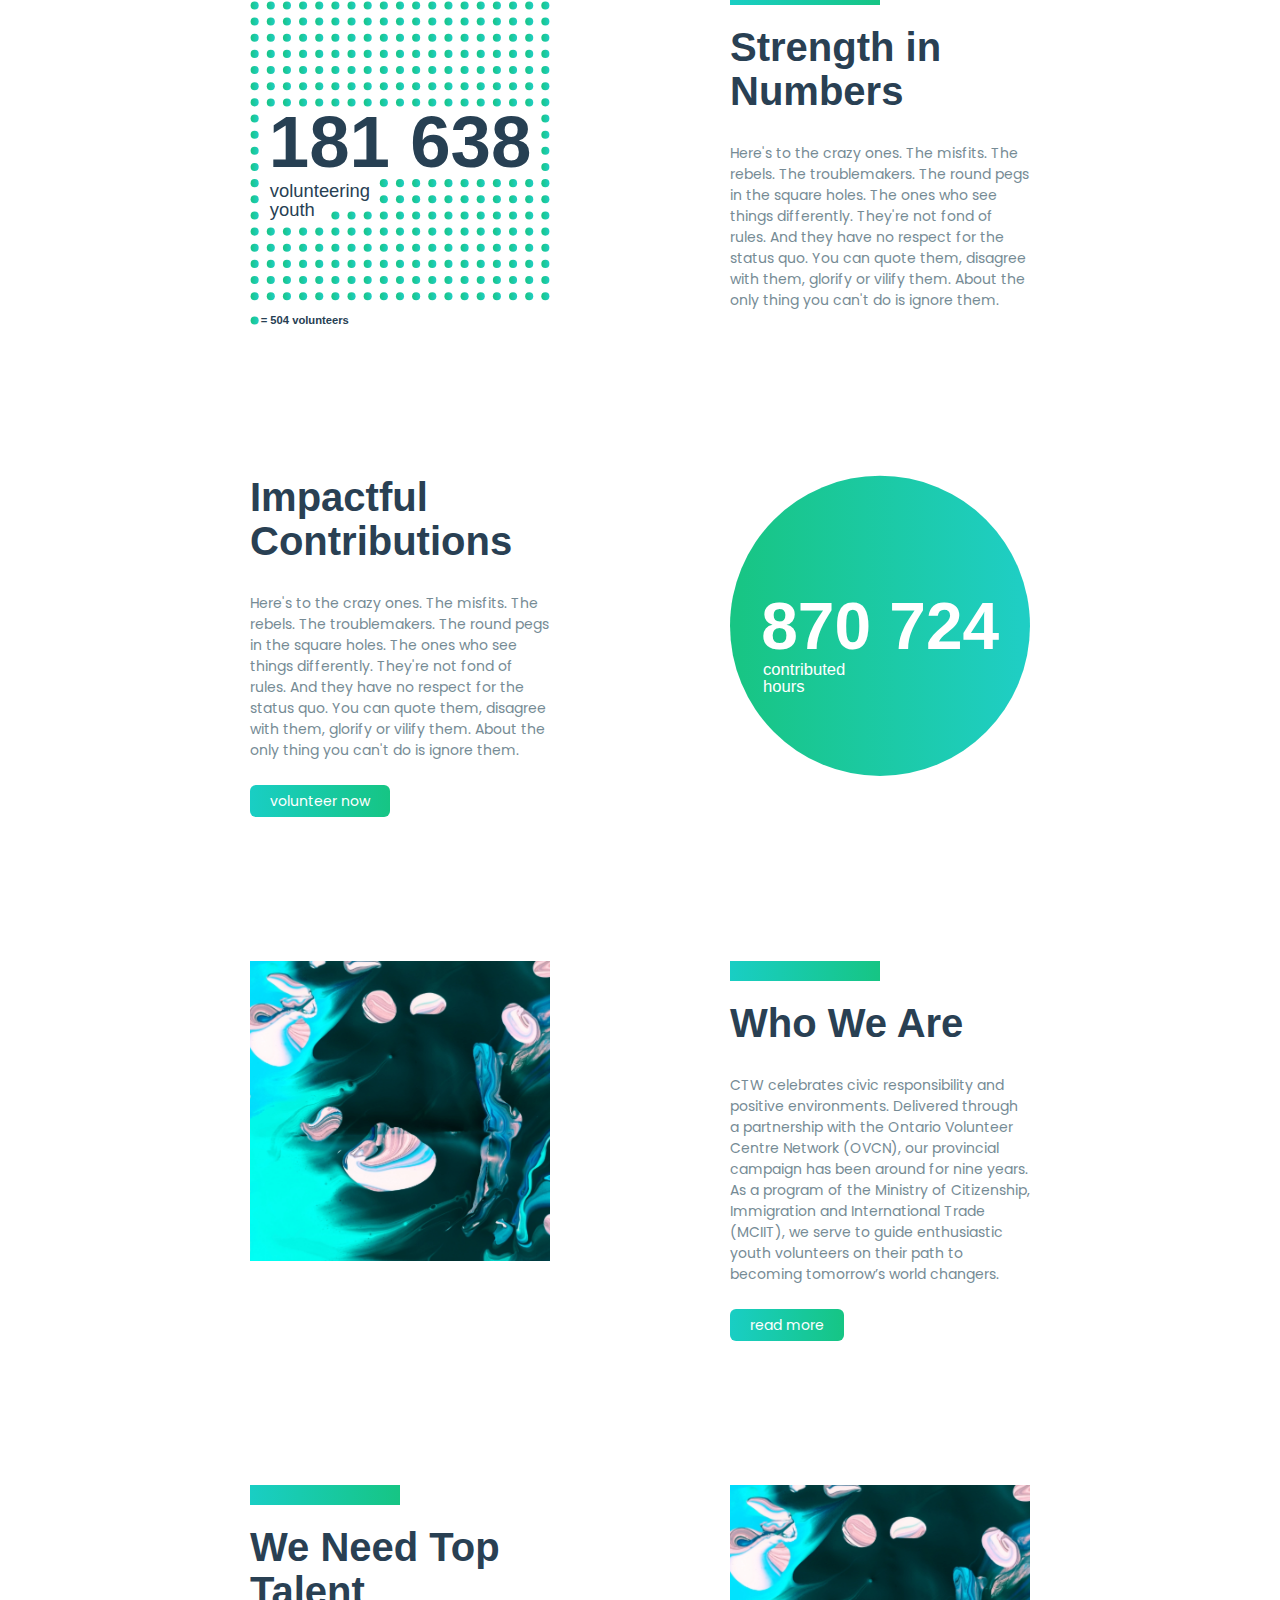
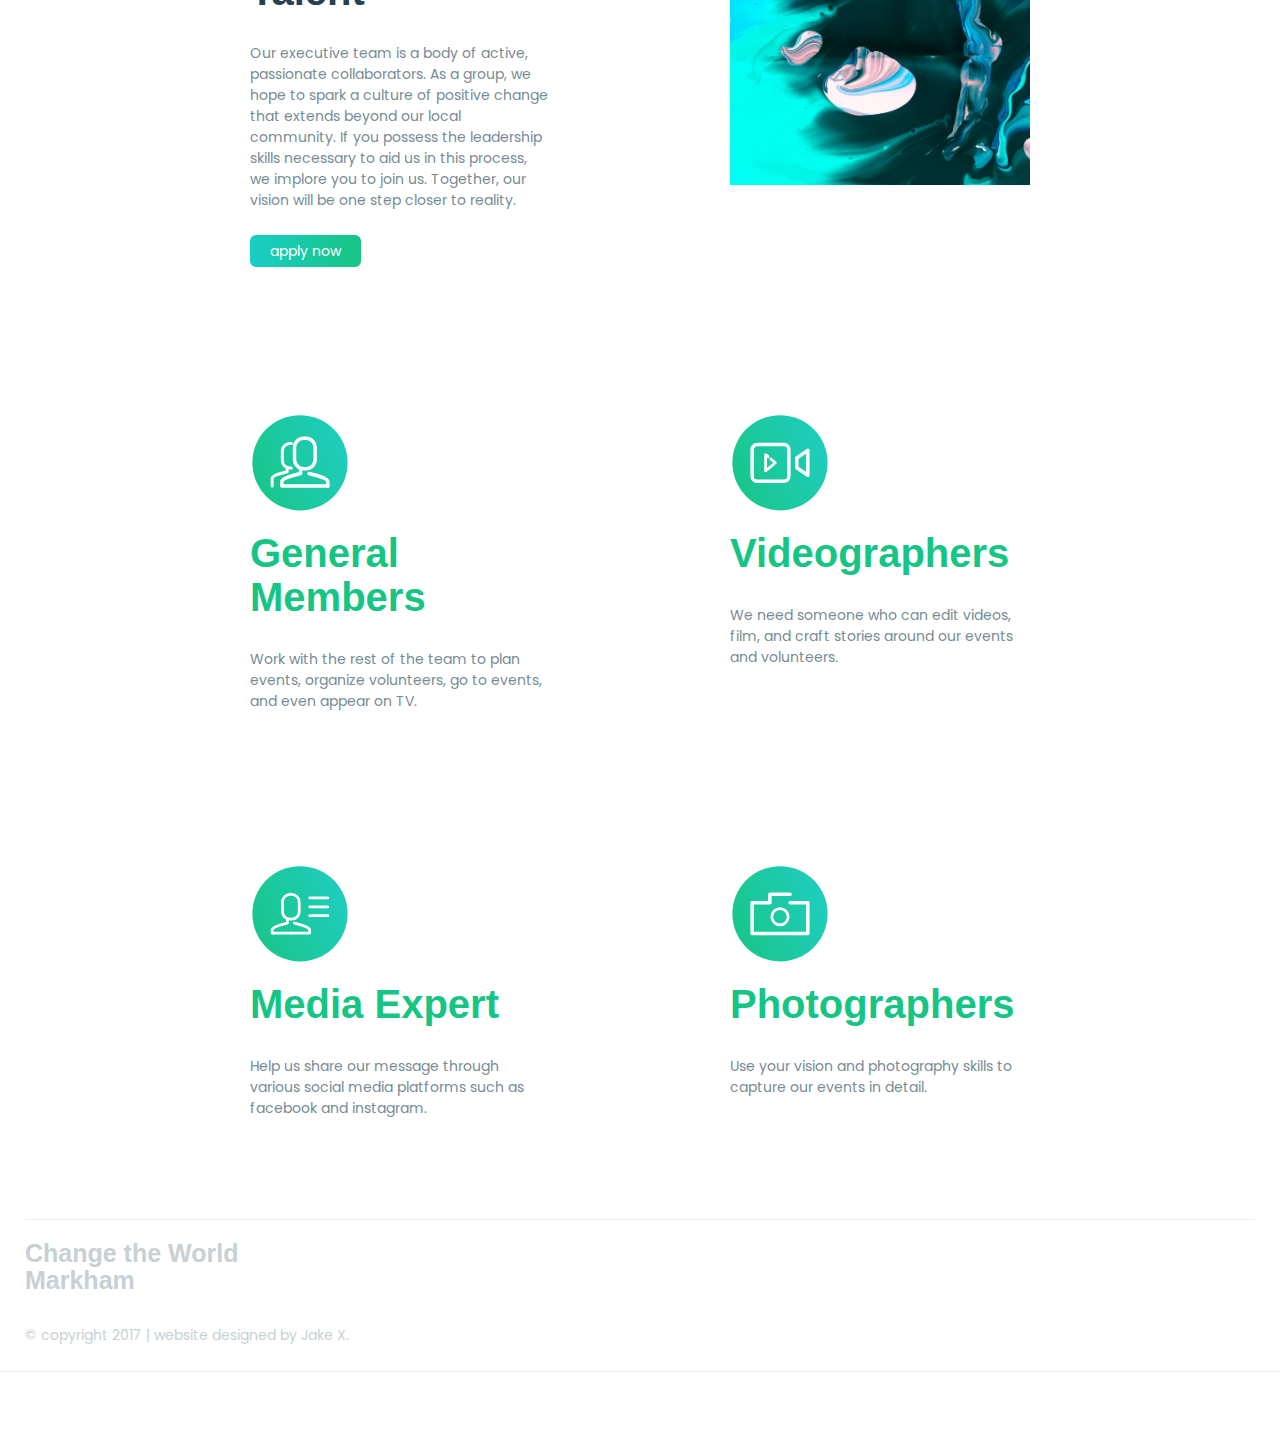
==== commit ec156923: "update" ====
--- a/index.html
+++ b/index.html
@@ -269,12 +269,12 @@
 
 <ul class="topnav" id="mytopnav">
     <li><div class = "whiteLogo"></div></li>
-    <li><a href="">Home</a></li>
+    <li><a href="index.html">Home</a></li>
     <li><a href="events.html">Events</a></li>
     <li><a href="https://ctwmarkham.tumblr.com/" target="_blank">Story</a></li>
     <li><a href="about.html">About</a></li>
-    <li><a href="">Volunteer</a></li>
-    <li><a href="">Contact</a></li>
+    <li><a href="volunteer.html">Volunteer</a></li>
+    <li><a href="contact.html">Contact</a></li>
 </ul>
 
 <hr>
@@ -283,11 +283,11 @@
 <div id="mySidenav" class="sidenav diagGradient">
     <a href="javascript:void(0)" class="closebtn" onclick="closeNav()">&times;</a>
     <a href="index.html">Home</a>
-    <a href="">Events</a>
-    <a href="">Story</a>
-    <a href="">About</a>
-    <a href="">Volunteer</a>
-    <a href="">Contact</a>
+    <a href="events.html">Events</a>
+    <a href="https://ctwmarkham.tumblr.com/" target="_blank">Story</a>
+    <a href="about.html">About</a>
+    <a href="volunteer.html">Volunteer</a>
+    <a href="contact.html">Contact</a>
 </div>
 
 
--- a/main.css
+++ b/main.css
@@ -1,6 +1,7 @@
 html,
 body {
     overflow-x: hidden;
+    
 }
 h1 {
     font-family: "Helvetica", sans-serif;
@@ -20,11 +21,17 @@
     font-family: "Poppins", sans-serif !important;
     font-weight: 400 !important;
     font-size: 20px !important;
+    line-height: 150% !important;
 }
 p {
     padding-top: 20px;
     font-family: "Poppins", sans-serif;
     color: #768B95;
+    line-height: 150% !important;
+}
+
+a:hover{
+    cursor: pointer;
 }
 .whiteLogo {
     height: 50px;
@@ -441,16 +448,15 @@
     position: absolute;
     bottom: 0;
     left: 0;
-    visibility: hidden;
+    /*visibility: hidden;*/
     transition: all 0.25 ease;
+}
+.names {
+    font-size: 30px !important;
 }
 .square {
     margin-top: 30px;
     background-position: right;
-}
-#a:hover + #aa {
-    transition: all 0.25 ease;
-    visibility: visible;
 }
 .name:hover {
     visibility: visible;
@@ -493,16 +499,20 @@
     border: none !important;
 }
 .modal-header {
-    height: 350px;
+    height: 280px;
     padding: 2px 16px;
     background-image: url(Img/profiles/bobby.jpg);
-    background-position: center;
+    background-position: top;
     background-size: cover;
 }
 .modal-body {
     font-size: 1em;
     padding: 2px 16px;
     overflow: auto;
+}
+#mtext {
+    overflow: scroll;
+    height: 180px;
 }
 .exit {
     color: #FACD00;
@@ -516,6 +526,89 @@
     text-decoration: none;
     cursor: pointer;
 }
+.contactP {
+    padding-top: 0px;
+}
+
+/*----- Accordion -----*/
+
+.accordion,
+.accordion * {
+    -webkit-box-sizing: border-box;
+    -moz-box-sizing: border-box;
+    box-sizing: border-box;
+}
+.accordion {
+    overflow: hidden;
+}
+
+/*----- Section Titles -----*/
+
+.accordion-section-title {
+    margin-top: 20px;
+    width: 100%;
+    display: inline-block;
+    border-bottom: 1px solid #1a1a1a;
+    background: white;
+    transition: all linear 0.15s;
+    /* Type */
+    text-decoration: none;
+    color: #294053;
+    font-family: "Helvetica", sans-serif !important;
+    font-weight: 400 !important;
+    font-size: 20px !important;
+    line-height: 150% !important;
+}
+.accordion-section-title.active {
+    /* Type */
+    text-decoration: none;
+    color: #16C584;
+    text-shadow: none;
+}
+.accordion-section-title:hover {
+    /* Type */
+    text-decoration: none;
+    color: #C7D0D4;
+    text-shadow: none;
+}
+
+.accordion-section:last-child .accordion-section-title {
+    border-bottom: none;
+    text-decoration: none;
+}
+
+/*----- Section Content -----*/
+
+.accordion-section-content {
+    padding: 15px;
+    display: none;
+}
+
+input{
+    width: 100%;
+    
+    padding: 12px 20px;
+    border-color: #16C584;
+    box-shadow: none;
+    border-style: solid;
+    border-width: thin;
+    outline: none;
+}
+textArea{
+    margin-top: 15px;
+        margin-bottom: 10px;
+        width: 100%;
+        height: 150px;
+        padding: 12px 20px;
+        box-sizing: border-box;
+        resize: none;
+        border-color: #16C584;
+}
+textArea:focus{
+    outline:none;
+}
+
+
 @media screen and (max-width: 1200px) {
     .withMainMargins {
         margin-left: 150px;
@@ -610,6 +703,9 @@
     .svgMargin {
         margin: 75px;
     }
+    .letter {
+        padding: 20px;
+    }
     div.modal-content {
         position: relative;
         background-color: white;
@@ -647,9 +743,12 @@
     .jumbotron h2 {
         font-size: 250% !important;
     }
+    .modal-content {
+        height: 650px !important;
+    }
 }
 @media screen and (max-height: 600px) {
-    .modal-content{
+    .modal-content {
         height: 500px !important;
     }
     .modal-header {
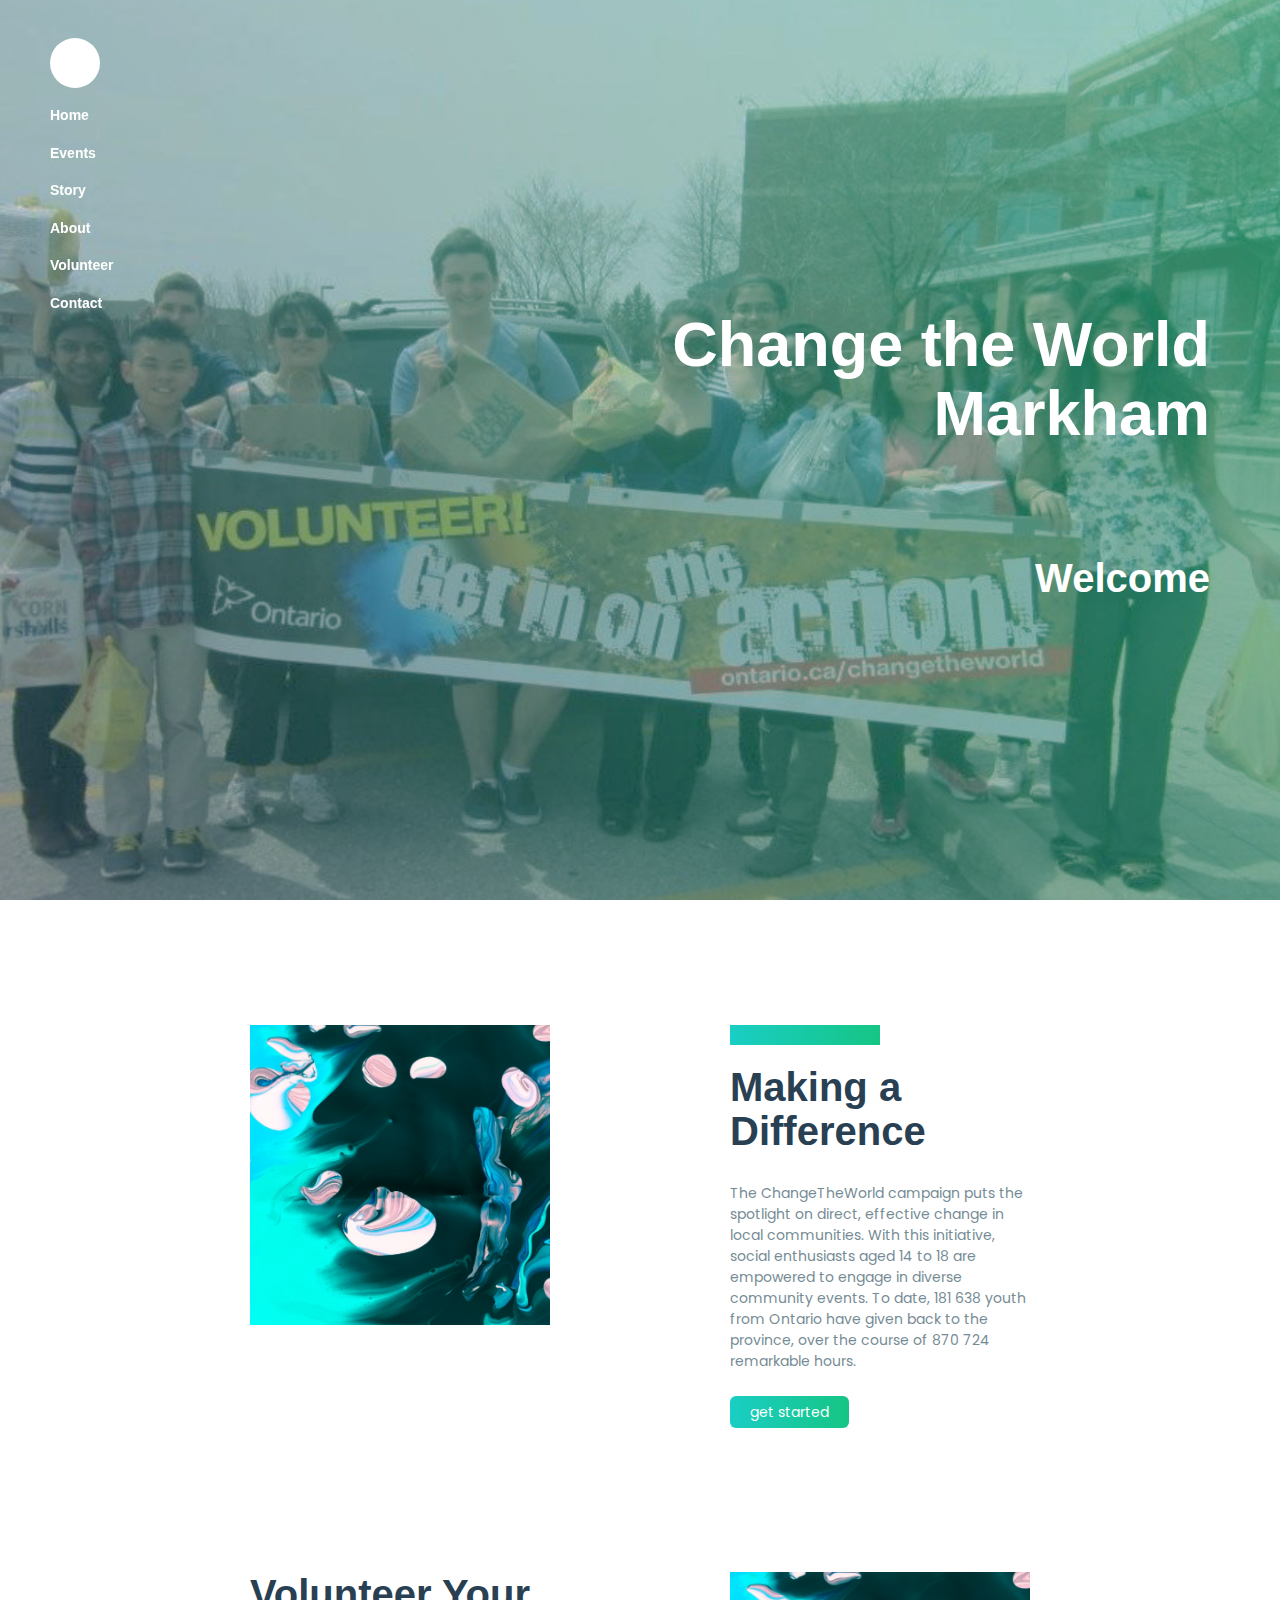
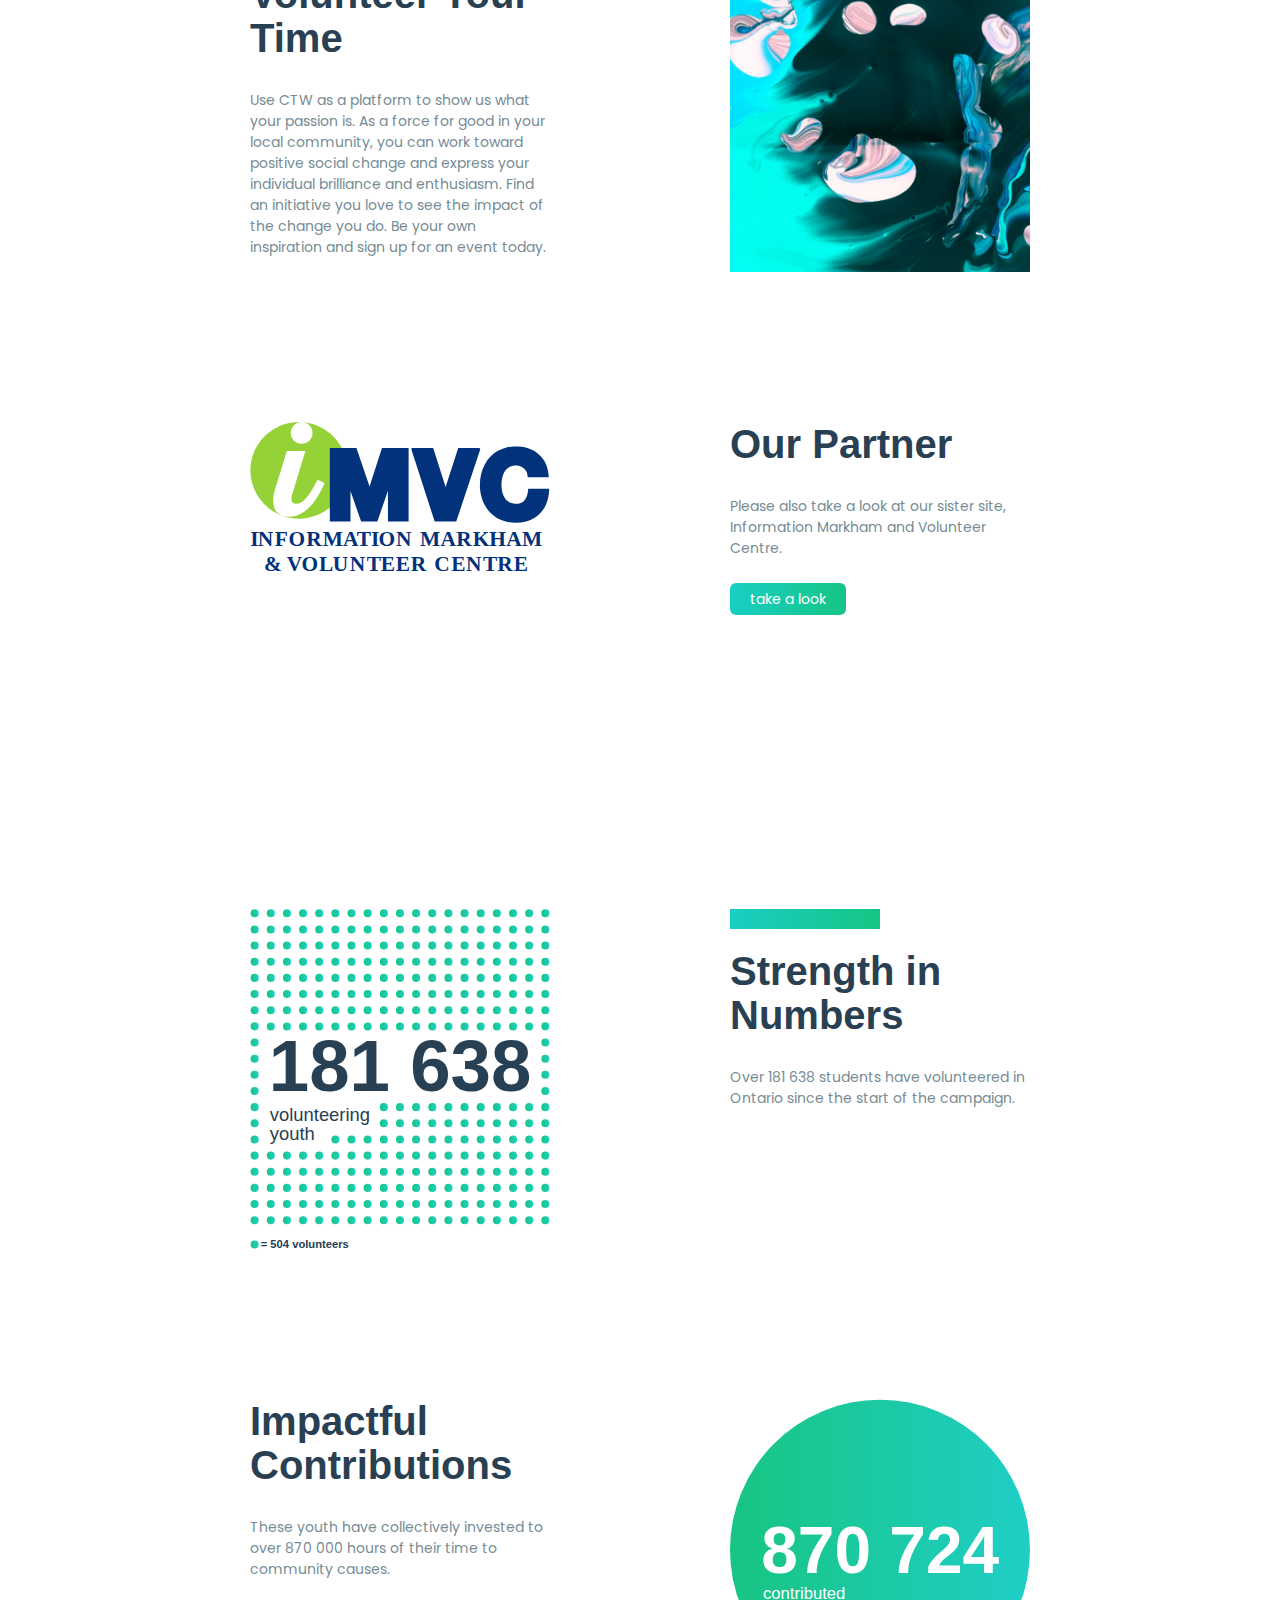
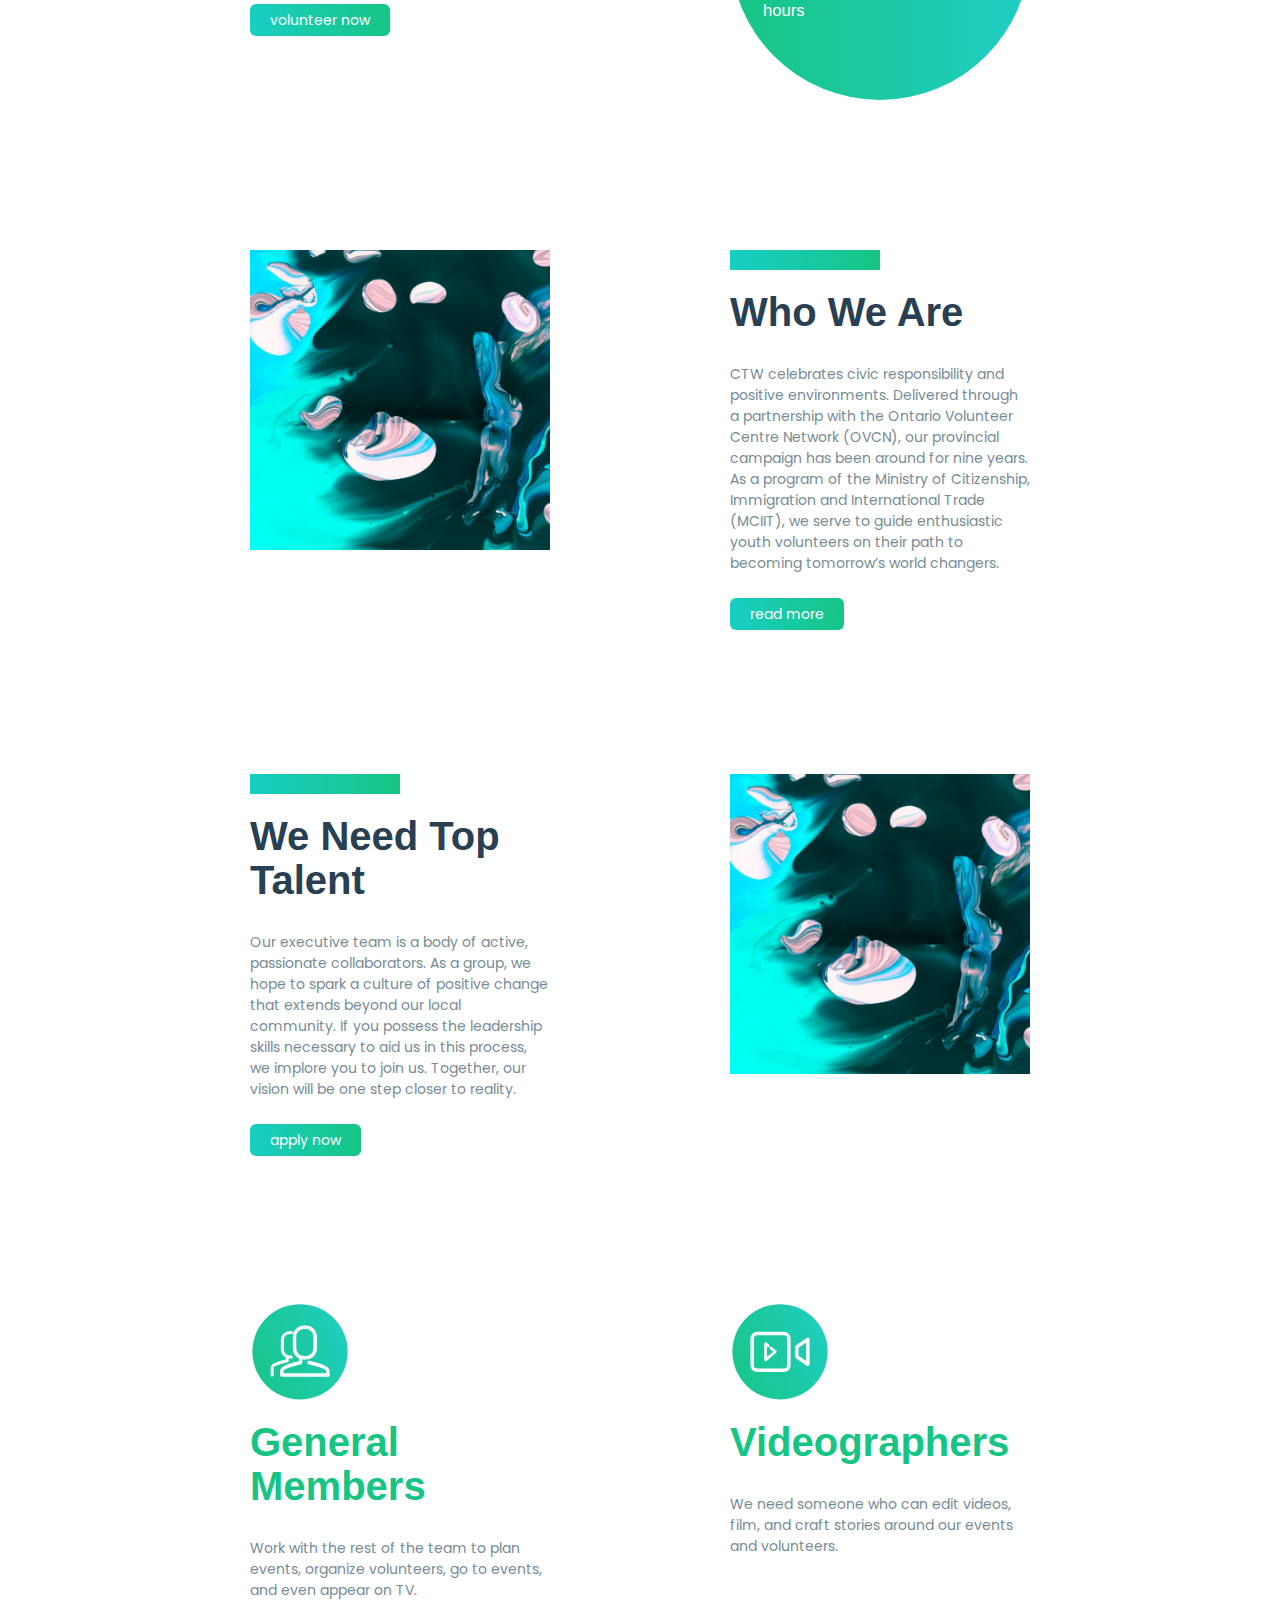
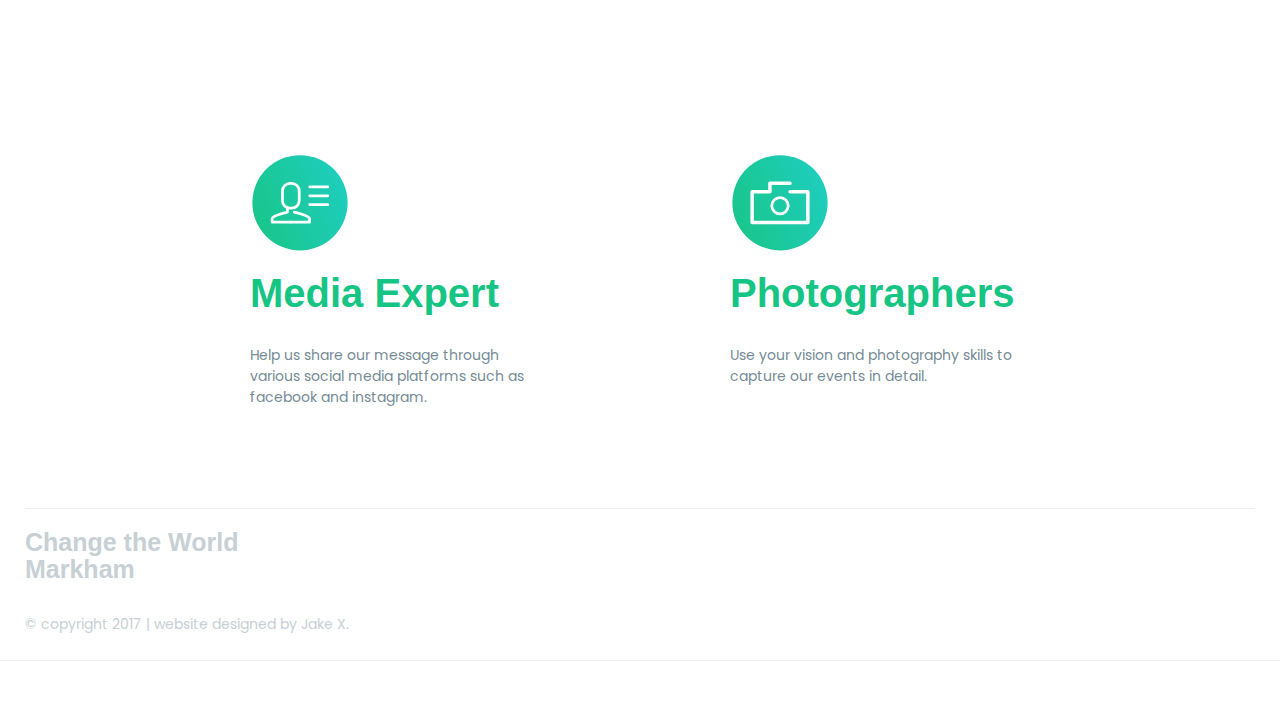
==== commit 0a1ef7f0: "updated" ====
--- a/index.html
+++ b/index.html
@@ -75,13 +75,28 @@
             </div>
 
         </div>
+        
+        <div class="row">
+            <div class="col-sm-6">
+                <div class="sideDiv">
+                    <img src ="Img/slice9.svg" style="width:100%">
+                </div>
+            </div>
+           <div class="col-sm-6">
+                <div class="sideDiv">
+                    <h2 class="dark">Our Partner</h2>
+                    <p class = "addSpacer">Please also take a look at our sister site, Information Markham and Volunteer Centre. </p>
+                    <a class="button" href="http://www.informationmarkham.ca/" style="">take a look</a>
+                </div>
+            </div>
+        </div>
 
     </section>
 
     <div class="space"></div>
-
-
-    <!-- upcomming events -->
+<!-- upcomming events -->
+<!--
+    
     <section class="withDoubleMargins" id="upcomming">
 
         <hr>
@@ -118,7 +133,7 @@
         </div>
 
     </section>
-
+-->
     <div class="space"></div>
     <div class="space"></div>
 
@@ -133,7 +148,7 @@
                 <div class="sideDiv">
                     <div class="gradient rectangle"></div>
                     <h2 class="dark">Strength in Numbers</h2>
-                    <p class="addSpacer">Here's to the crazy ones. The misfits. The rebels. The troublemakers. The round pegs in the square holes. The ones who see things differently. They're not fond of rules. And they have no respect for the status quo. You can quote them, disagree with them, glorify or vilify them. About the only thing you can't do is ignore them.
+                    <p class="addSpacer">Over 181 638 students have volunteered in Ontario since the start of the campaign.
                     </p>
                 </div>
             </div>
@@ -144,7 +159,7 @@
             <div class="col-sm-6">
                 <div class="sideDiv">
                     <h2 class="dark">Impactful Contributions</h2>
-                    <p class="addSpacer">Here's to the crazy ones. The misfits. The rebels. The troublemakers. The round pegs in the square holes. The ones who see things differently. They're not fond of rules. And they have no respect for the status quo. You can quote them, disagree with them, glorify or vilify them. About the only thing you can't do is ignore them.
+                    <p class="addSpacer">These youth have collectively invested to over 870 000 hours of their time to community causes.  
                     </p>
                     <a class="button" href="" style="">volunteer now</a>
                 </div>
@@ -166,7 +181,7 @@
                     <h2 class="dark">Who We Are</h2>
                     <p class="addSpacer">CTW celebrates civic responsibility and positive environments. Delivered through a partnership with the Ontario Volunteer Centre Network (OVCN), our provincial campaign has been around for nine years. As a program of the Ministry of Citizenship, Immigration and International Trade (MCIIT), we serve to guide enthusiastic youth volunteers on their path to becoming tomorrow’s world changers.
                     </p>
-                    <a class="button" href="" style="">read more</a>
+                    <a class="button" href="about.html" style="">read more</a>
                 </div>
             </div>
         </div>
@@ -188,7 +203,7 @@
                     <div class="gradient rectangle"></div>
                     <h2 class="dark">We Need Top Talent</h2>
                     <p class="addSpacer">Our executive team is a body of active, passionate collaborators. As a group, we hope to spark a culture of positive change that extends beyond our local community. If you possess the leadership skills necessary to aid us in this process, we implore you to join us. Together, our vision will be one step closer to reality.</p>
-                    <a class="button" href="" style="">apply now</a>
+                    <a class="button" href="contact.html" style="">apply now</a>
                 </div>
             </div>
 
--- a/main.css
+++ b/main.css
@@ -100,7 +100,7 @@
     left: 35px;
 }
 #jumbotronFull {
-    /*background-attachment: fixed;*/
+    background-attachment: fixed;
     background-position: center;
     background-repeat: no-repeat;
     background-size: cover;
@@ -607,6 +607,10 @@
 textArea:focus{
     outline:none;
 }
+.giantCircle{
+    height: 500px;
+    width: 500px;
+}
 
 
 @media screen and (max-width: 1200px) {
